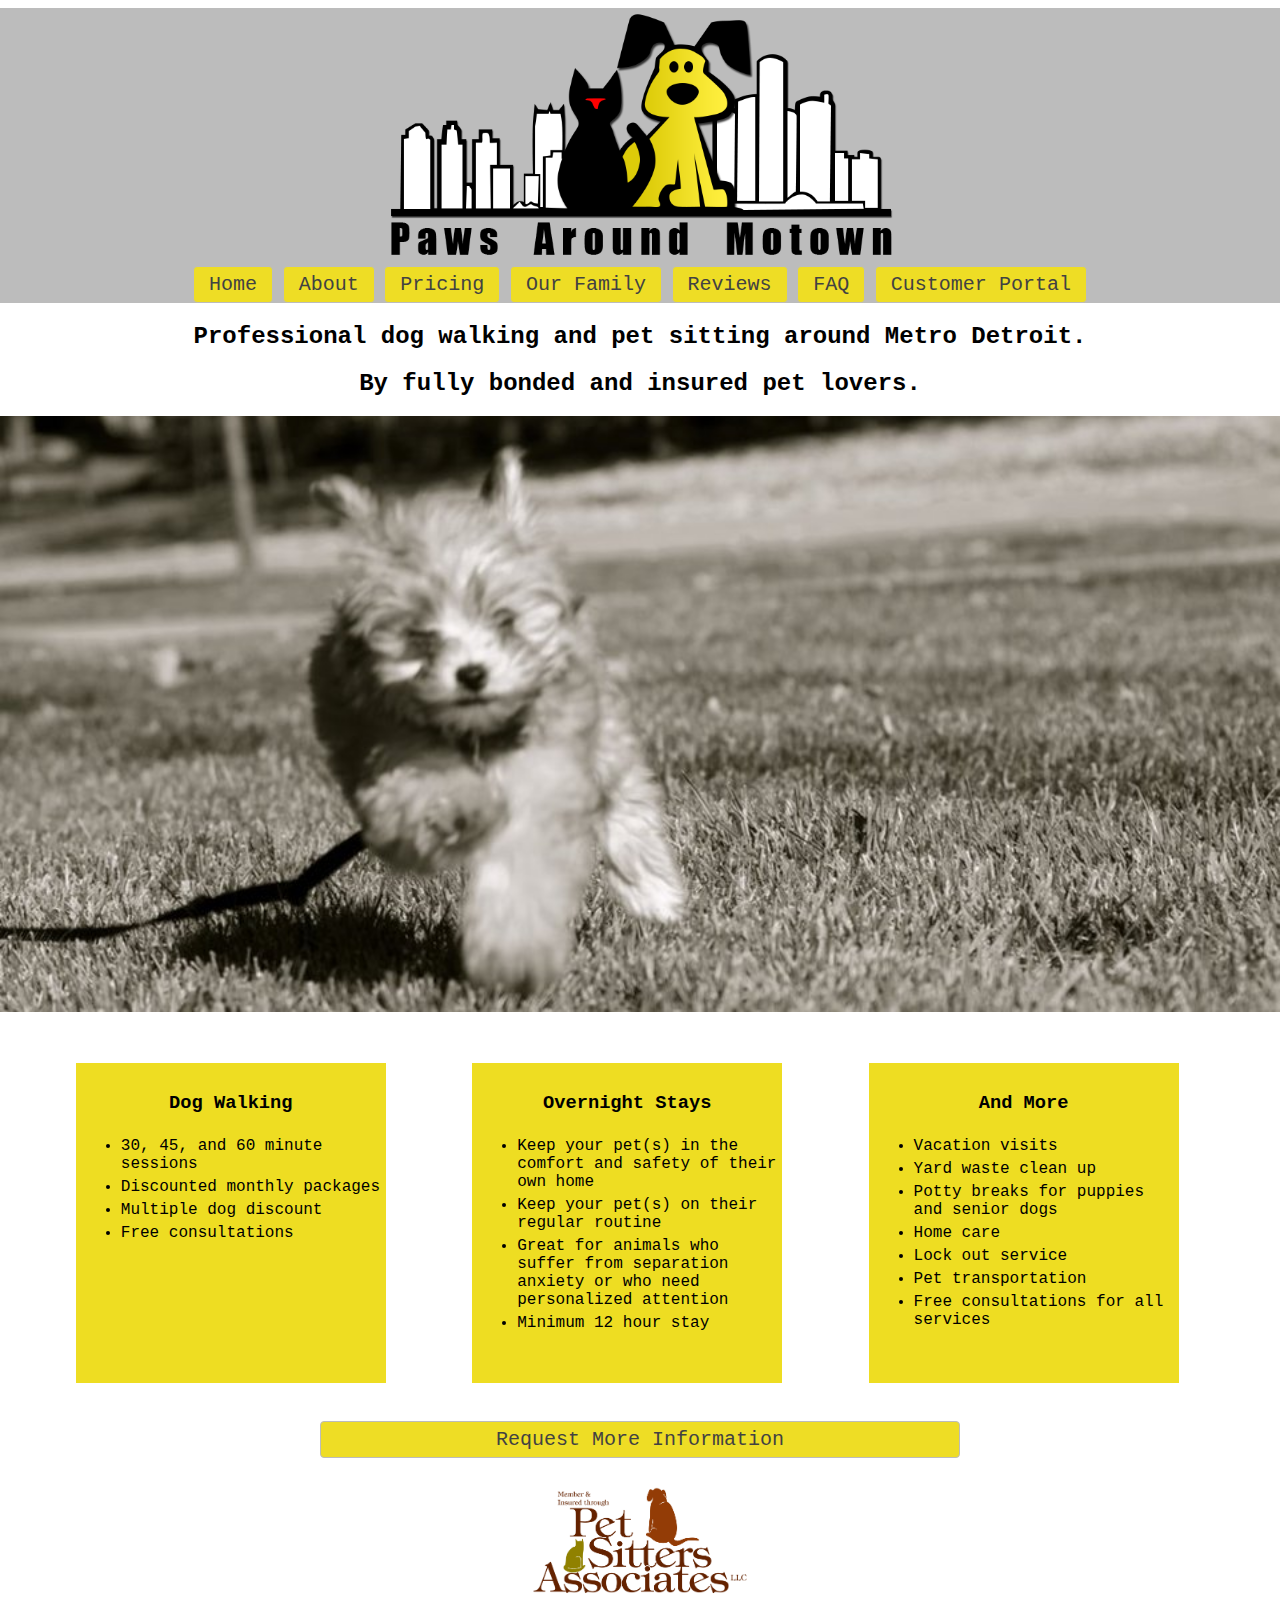
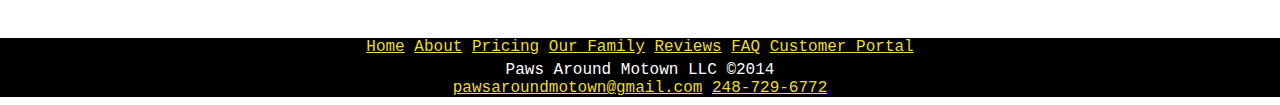
==== index.html @ 4a51e3c6 "Merge pull request #1 from davegt40/existingfeaturebranch" ====
<!DOCTYPE html>
<html lang="en">
	<head>
		<meta charset="utf-8">
		
		<title>Paws Around Motown</title>
		
		<meta name="description" content="Paws Around Motown - Professional Dog Walking Around Metro Detroit">
		<meta name="viewport" content="width=device-width; initial-scale=1.0">
		<meta name="keywords" content="Dogs,Walking,Metro Detroit,Puppies,Dog Walkers,Dog Walking,Berkley,Royal Oak,Ferndale,Huntington Woods,Pleasant Ridge,Oak Park">
		<meta name="author" content="David Lea">
		<meta name="google-site-verification" content="4MW2Yc1iry7pSGIfxv86ruYNMnBaBHNztJS2Q7Q7WDE"/>
		
		<link rel="stylesheet" type="text/css" href="styles/desktop.css">
		<link rel="stylesheet" href="styles/print.css" type="text/css" media="print">

		<!-- Favicon Section -->
		<link rel="apple-touch-icon" sizes="180x180" href="favicons/apple-touch-icon.png">
		<link rel="icon" type="image/png" href="favicons/favicon-32x32.png" sizes="32x32">
		<link rel="icon" type="image/png" href="favicons/favicon-16x16.png" sizes="16x16">
		<link rel="manifest" href="favicons/manifest.json">
		<link rel="mask-icon" href="favicons/safari-pinned-tab.svg" color="#3c4b4f">
		<meta name="apple-mobile-web-app-title" content="Paws Around Motown">
		<meta name="application-name" content="Paws Around Motown">
		<meta name="msapplication-TileColor" content="#00aba9">
		<meta name="msapplication-TileImage" content="favicons/mstile-144x144.png">
		<meta name="theme-color" content="#ffffff">
		<!-- End of Favicon Section -->

		<script>
  			(function(i,s,o,g,r,a,m){i['GoogleAnalyticsObject']=r;i[r]=i[r]||function(){
  			(i[r].q=i[r].q||[]).push(arguments)},i[r].l=1*new Date();a=s.createElement(o),
  			m=s.getElementsByTagName(o)[0];a.async=1;a.src=g;m.parentNode.insertBefore(a,m)
  			})(window,document,'script','https://www.google-analytics.com/analytics.js','ga');

  			ga('create', 'UA-90333058-1', 'auto');
  			ga('send', 'pageview');

		</script>

	</head>

	<body>
		<div>
			
			<div id="headerSection">
		
				<header>
					<div class="headerBlock">
						<img src="images/pawsaroundmotown-horizontal-crop.png" alt="Paws Around Motown">
					</div>
				</header>
			
				<nav>
					<a href="#" class="navButton">Home</a>
					<a href="about.html" class="navButton">About</a>
					<a href="pricing.html" class="navButton">Pricing</a>
					<a href="ourfamily.html" class="navButton">Our Family</a>
					<a href="reviews.html" class="navButton">Reviews</a>
					<a href="faq.html" class="navButton">FAQ</a>
					<a href="https://www.petsitclick.com/customer_portal.a5w?company=pawsaroundmotown" class="navButton">Customer Portal</a>
				</nav>
			
			</div>

			<div id="contentOne">
			
				<h2>Professional dog walking and pet sitting around Metro Detroit.</h2>
				<h2>By fully bonded and insured pet lovers.</h2>
				<img id="homePagePicture" class="mobileHide" src="images/homedog.jpg" alt="Walking Dog"/>
			
			</div>

			<div id="contentTwo">

				<div class="subContent">
					<h3>Dog Walking</h3>
					
					<ul>
						<li>30, 45, and 60 minute sessions</li>
						<li>Discounted monthly packages</li>
						<li>Multiple dog discount</li>
						<li>Free consultations</li>
					</ul>
				</div>
				
				<div class="subContent">
					<h3>Overnight Stays</h3>
					
					<ul>
						<li>Keep your pet(s) in the comfort and safety of their own home</li>
						<li>Keep your pet(s) on their regular routine</li>
						<li>Great for animals who suffer from separation anxiety or who need personalized attention</li>
						<li>Minimum 12 hour stay</li>
					</ul>
				</div>

				<div class="subContent">
					<h3>And More</h3>
					
					<ul>
						<li>Vacation visits</li>
						<li>Yard waste clean up</li>
						<li>Potty breaks for puppies and senior dogs</li>
						<li>Home care</li>
						<li>Lock out service</li>
						<li>Pet transportation</li>
						<li>Free consultations for all services</li>
					</ul>
					
				</div>
				
				<div class="rfi">
					<a href="rfi.html" class="rfiButton">Request More Information</a>
				</div>
				
				<div id="logos">
					
						<img src="images/psa_logo.jpg">
					
				</div>

			</div>

			<footer>
				<div id="footerLinks">
					<a href="#">Home</a>
					<a href="about.html">About</a>
					<a href="pricing.html">Pricing</a>
					<a href="ourfamily.html">Our Family</a>
					<a href="reviews.html">Reviews</a>
					<a href="faq.html">FAQ</a>
					<a href="https://www.petsitclick.com/customer_portal.a5w?company=pawsaroundmotown">Customer Portal</a>
				</div>
				
				<div id="footerInfo">
					Paws Around Motown LLC &copy;2014 <br>
					<a href="mailto:pawsaroundmotown@gmail.com?subject=Feedback">pawsaroundmotown@gmail.com</a>
					<a href="tel:248-729-6772">248-729-6772</a>
					
				</div>
			</footer>
		</div>
	</body>
</html>
---- styles/desktop.css ----
body {
	background-color: white;
	margin-left: auto;
	margin-right: auto;
	width: 100%;
	font-family: Courier;
}

#headerSection{
	background-color: #BCBCBC;
	margin-top: 1px;
	vertical-align: top;
}

.headerBlock{
	display: inline-block;
}

header {
	text-align: center;
	color: #424242;
}

header img {
	width: 70%;
	height: auto;
}

nav {
	text-align: center;
	margin-left: auto;
	margin-right: auto;
}

.navButton {
	background-color: #EEDD25;
	-moz-border-radius:4px;
	-webkit-border-radius:4px;
	border-radius:4px;
	border:1px solid #BCBCBC;
	display:inline-block;
	cursor:pointer;
	color:#424242;
	font-family: Courier;
	font-size:20px;
	padding:6px 15px;
	text-decoration:none;

}
.navButton:hover {
	background-color: #EE7621;
}
.navButton:active {
	position:relative;
	top:10px;
}

.pageTitle {
	margin-left:auto;
	margin-right: auto;
	margin-top: 2%;
	text-align: center;
	color: black;
	background-color: #EEDD25;
	max-width: 30%;
	border-radius: 15px;
    border: 2px solid black;
}

#contentOne {
	text-align: center;
	color: black;
	margin-bottom: 0px;
	padding-bottom: 0px;
}

.aboutContent {
	display: inline-block;
	text-align: center;
	margin-left: auto;
	margin-right: auto;
}

.aboutContent h1 {
	color: black;
	text-align: center;
}

.centerDiv {
	margin-left: auto;
	margin-right: auto;
	width: 65%;
}


#contentOne img {
	margin-left: auto;
	margin-right: auto;
	margin-bottom: 0px;
}

#homePagePicture {
	width: 100%;
}

#logos img {
	width: 250px;
	height: auto;
}

#contentTwo {
	background-color: white;
	margin-left: auto;
	margin-right: auto;
	text-align: center;
	padding: 20px 0px 20px 0px;
}

.subContent {
	height: 300px;
	width: 300px;
	margin-top: 2%;
	margin-bottom: 2%;
	margin-left: 2%;
	margin-right: 4%;
	padding: 10px 5px 10px 5px;
	background-color: #EEDD22;
	font-family: Courier;
	display: inline-block;
	vertical-align: text-top;
}

.subContent ul li {
	text-align: left;
	padding-top: 5px;
	
}

.subContentWide {
	width: 60%;
	margin-top: 2%;
	margin-bottom: 2%;
	margin-left: auto;
	margin-right: auto;
	padding: 15px 10px 15px 10px;
	background-color: #BCBCBC;
	font-family: Courier;
	text-align: left;
	color: black;
}

.pricingCard {
	background-color: white;
	margin-left: auto;
	margin-right: auto;
	margin-top: 2%;
	margin-bottom: 0px;
	width: 40%;
	color: black;
	text-align: left;
	padding: 5px 5px 5px 5px;
	display: inline-block;
	height: 360px;
	vertical-align: top;
	border-radius: 25px;
    border: 2px solid black;
}

.pricingCard h2 {
	color: black;
	text-align: center;
}

.pricingCard-xl {
	background-color: white;
	margin-left: auto;
	margin-right: auto;
	margin-top: 2%;
	margin-bottom: 0px;
	width: 82%;
	color: black;
	text-align: left;
	padding: 5px 5px 5px 5px;
	height: auto;
	vertical-align: top;
	border-radius: 25px;
    border: 2px solid black;
}

.pricingContent {
	margin-left: auto;
	margin-right:auto;
}

table {
	border-collapse: collapse;
}

table, th, td {
	border: 1px solid black;
}

caption {
	color: white; 
	text-align: center;
	
}

.svg {
	width: 340px;
	display: inline-block;
	margin-left: auto;
	margin-right: auto;
	margin-top: 2%;
	margin-bottom: 2%;
	background-color: #3299BB;
}

.svg img {
	height: 200px;
	width: 300px;
}

.rfi {
	margin-left: auto;
	margin-right: auto;
	width: 50%;
}

.rfiButton {
	background-color: #EEDD25;
	-moz-border-radius:4px;
	-webkit-border-radius:4px;
	border-radius:4px;
	border:1px solid #BCBCBC;
	cursor:pointer;
	color:#424242;
	font-family: Courier;
	font-size: 20px;
	padding:6px 15px;
	text-decoration:none;
	margin-bottom: 2%;
	margin-top: 2%;
	text-align: center;
	display: block;

}
.rfiButton:hover {
	background-color: #EE7621;
}

#rfitable {
	width: 80%;
	margin-left: auto;
	margin-right: auto;
}

#rfitable table {
	margin-left: auto;
	margin-right: auto;
	width: 50%;
	border: none;
}

#rfitable tr td {
	width: 100%;
	border: none;
}

#rfitable input {
	width: 100%;
	height: 25px;
	margin-bottom: 5px;
}

.emailLink {
	color: #EEDD25;
}


form {
	width: 60%;
	margin-top: 2%;
	margin-bottom: 2%;
	margin-left: auto;
	margin-right: auto;
	padding: 15px 10px 15px 10px;
	background-color: #BCBCBC;
	font-family: Courier;
	text-align: left;
	color: black;
}

#formSection {
	margin-left: auto;
	margin-right: auto;
	width: 100%;
}

#formSection p {
	text-align: left;
}

#formSection input, textarea, abbr {
	float: right;
}

.jpgPictures {
	display: inline-block;
	width: 500px;
	height: auto;
	border: 2px solid #BCBCBC;
}

footer {
	background-color: black;
}

#footerLinks {
	margin-left: auto;
	margin-right: auto;
	text-align: center;
	color: #EEDD25;
}

#footerLinks a {
	color: #EEDD25;
}

#footerInfo {
	margin-top: 5px;
	color: white;
	text-align: center;
}

#footerInfo a {
	color: #EEDD25;
}

.socialMedia {
	margin-left: auto;
	margin-right: auto;
	text-align: center;
}

#socialMediaIcon {
	width: 60px;
	height: auto;
	margin-left: auto;
	margin-right: auto;
}

@media screen and (max-width:700px) {
	.mobileHide {
		display: none;
	}
	
	.headerBlock h1 {
		clear: both;
	}
	
	.svg {
		max-width: 90%;
	}
	
	#mainVideo {
		height: auto;
		width: 400px;
	}
}

@media screen and (max-width:500px) {
	.mobileHide {
		display: none;
	}
	
	.headerBlock h1 {
		clear: both;
	}
	
	.mobileHeaderHide {
		display: none;
	}
	
	.mobileColumnHide {
		display: none;
	}
	
	body {
		max-width: 95%;
	}
	
	.rfi {
		font-size: 8px;
		max-width: 350px;
	}
	
	.rfiButton a {
		font-size: 8px;
		max-width: 350px;
	}
	
	.jpgPictures {
		max-width: 300px;
		height: auto;
		border: 2px solid #BCBCBC;
	}
	
	.subContentWide {
		width: 90%;
	}
	
	#mainVideo {
		height: auto;
		width: 300px;
	}
	
	form {
		max-width: 90%;
	}
	
	#formSection {
		max-width: 90%;
	}

	.pricingCard {
		width: 90%;
		height: auto;
		display: block;
	}

	.pricingCard-xl {
		width: 90%;
		height: auto;
		display: block;
	}

	.pricingCard-xl h2 {
		text-align: center;
	}

	.pageTitle {
		width: 70%;
		max-width: 70%;
	}
}
---- styles/print.css ----
body {
	background-color: white;
	margin-left: auto;
	margin-right: auto;
	width: 100%;
	font-family: Courier;
}

#headerSection{
	background-color: white;
	margin-top: 1px;
}

.headerBlock{
	display: inline-block;
}

header {
	text-align: center;
	color: #424242;
}

header img {
	width: 150px;
	height: 150px;
}

nav {
	display: none;
}

.navButton {
	display: none;
}
.navButton:hover {
	background-color: #3299BB;
}
.navButton:active {
	position:relative;
	top:10px;
}

.pageTitle {
	margin-left:auto;
	margin-right: auto;
	text-align: center;
	color: white;
}

#contentOne {
	text-align: center;
	color: white;
	margin-bottom: 0px;
	padding-bottom: 0px;
}

#contentOne h1 {
	
}

.aboutContent {
	display: inline-block;
	text-align: left;
	margin-left: auto;
	margin-right: auto;
}

.aboutContent h1 {
	color: #3299BB;
	text-align: center;
}

.centerDiv {
	margin-left: auto;
	margin-right: auto;
	width: 65%;
}


#contentOne img {
	margin-left: auto;
	margin-right: auto;
	margin-bottom: 0px;
}

#contentTwo {
	background-color: #BCBCBC;
	margin-left: auto;
	margin-right: auto;
	text-align: center;
	padding: 20px 0px 20px 0px;
}

.subContent {
	height: 220px;
	width: 240px;
	margin-top: 2%;
	margin-bottom: 2%;
	margin-left: 4%;
	margin-right: 4%;
	padding: 10px 5px 10px 5px;
	background-color: #3299BB;
	font-family: Courier;
	display: inline-block;
}

.subContent ul li {
	text-align: left;
	padding-top: 5px;
	
}

.subContentWide {
	width: 60%;
	margin-top: 2%;
	margin-bottom: 2%;
	margin-left: auto;
	margin-right: auto;
	padding: 15px 10px 15px 10px;
	background-color: #3299BB;
	font-family: Courier;
	text-align: left;
	color: black;
}

.pricingContent {
	background-color: white;
	margin-left: auto;
	margin-right: auto;
	margin-top: 2%;
	margin-bottom: 2%;
	width: 100%;
	color: black;
	text-align: left;
	padding: 5px 5px 5px 5px;
}

.pricingContent h2 {
	color: black;
	padding-top: 5px;
	text-align: center;
}

table {
	border-collapse: collapse;
}

table, th, td {
	border: 1px solid black;
}

caption {
	color: black; 
	text-align: center;
	
}

.svg {
	width: 340px;
	display: inline-block;
	margin-left: auto;
	margin-right: auto;
	margin-top: 2%;
	margin-bottom: 2%;
	background-color: #3299BB;
}

.svg img {
	height: 200px;
	width: 300px;
}

.rfi {
	display: none;
}

.rfiButton {
	display: none;
}
.rfiButton:hover {
	background-color: #3299BB;
}


form {
	width: 60%;
	margin-top: 2%;
	margin-bottom: 2%;
	margin-left: auto;
	margin-right: auto;
	padding: 15px 10px 15px 10px;
	background-color: white;
	font-family: Courier;
	text-align: left;
	color: black;
}

#formSection {
	margin-left: auto;
	margin-right: auto;
	width: 40%;
}

#formSection p {
	text-align: left;
}

#formSection input, textarea, abbr {
	float: right;
}

.jpgPictures {
	width: 400px;
	height: auto;
	border: 2px solid #BCBCBC;
}

footer {
	background-color: black;
}

#footerLinks {
	display: none;
}

#footerLinks a {
	color: black;
}

#footerInfo {
	margin-top: 5px;
	color: white;
	text-align: center;
}

#footerInfo a {
	color: black;
}

.socialMedia {
	margin-left: auto;
	margin-right: auto;
	text-align: center;
}

#socialMediaIcon {
	width: 100px;
	height: auto;
	margin-left: auto;
	margin-right: auto;
}
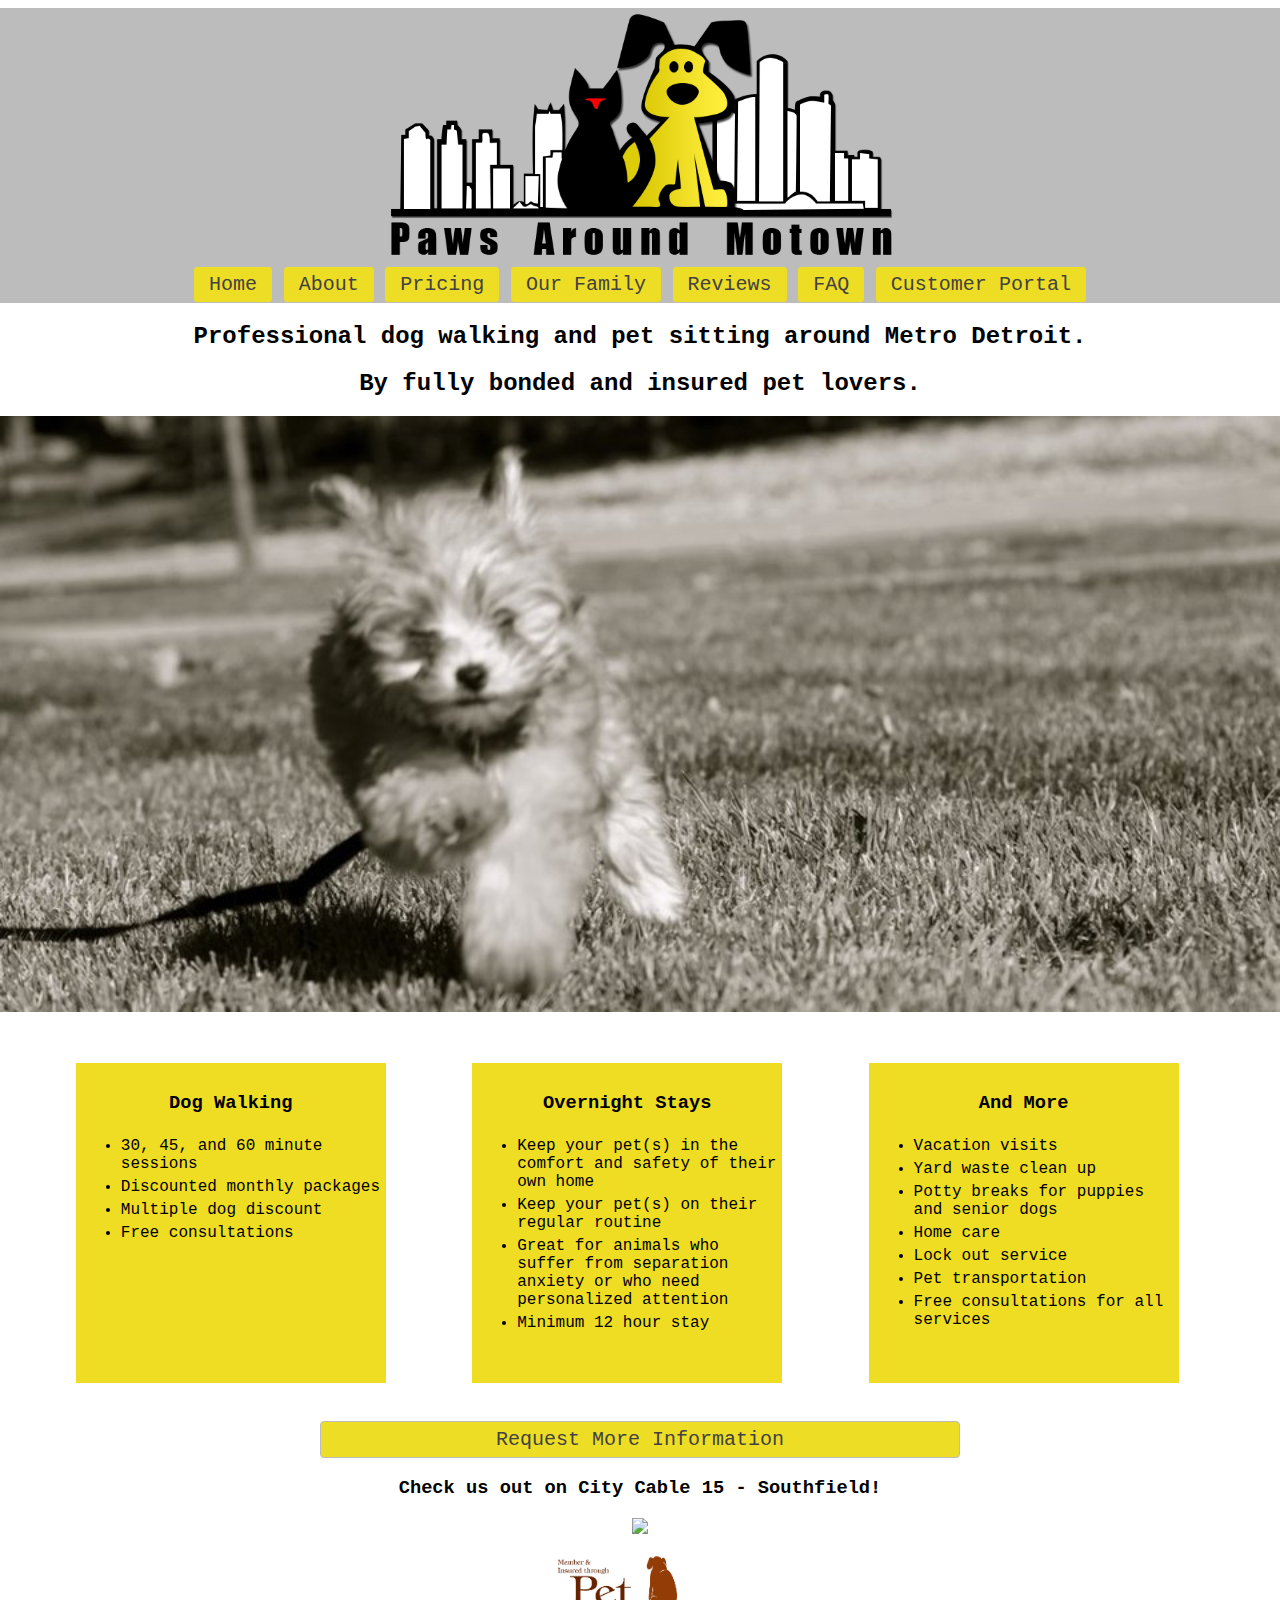
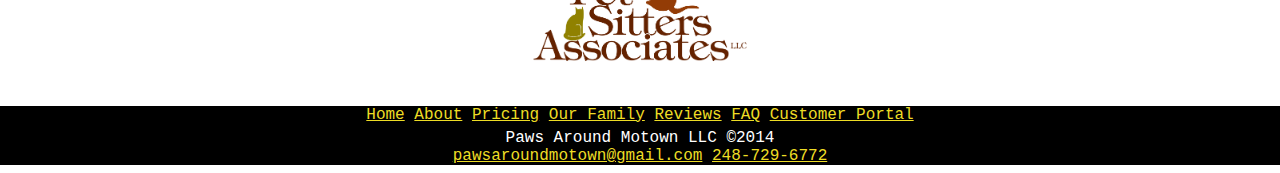
==== commit 67349c91: "added animalz video" ====
--- a/index.html
+++ b/index.html
@@ -2,16 +2,17 @@
 <html lang="en">
 	<head>
 		<meta charset="utf-8">
-		
+
 		<title>Paws Around Motown</title>
-		
+
 		<meta name="description" content="Paws Around Motown - Professional Dog Walking Around Metro Detroit">
 		<meta name="viewport" content="width=device-width; initial-scale=1.0">
-		<meta name="keywords" content="Dogs,Walking,Metro Detroit,Puppies,Dog Walkers,Dog Walking,Berkley,Royal Oak,Ferndale,Huntington Woods,Pleasant Ridge,Oak Park">
+		<meta name="keywords" content="Dogs,Walking,Metro Detroit,Puppies,Dog Walkers,Dog Walking,Berkley,Royal Oak,Ferndale,Huntington Woods,Pleasant Ridge,Oak Park, West Bloomfield,Waterford,Lathrup Village,Franklin,Beverly Hills,Detroit">
 		<meta name="author" content="David Lea">
 		<meta name="google-site-verification" content="4MW2Yc1iry7pSGIfxv86ruYNMnBaBHNztJS2Q7Q7WDE"/>
-		
+
 		<link rel="stylesheet" type="text/css" href="styles/desktop.css">
+		<link rel="stylesheet" type="text/css" href="styles/youtube-style.css">
 		<link rel="stylesheet" href="styles/print.css" type="text/css" media="print">
 
 		<!-- Favicon Section -->
@@ -35,22 +36,20 @@
 
   			ga('create', 'UA-90333058-1', 'auto');
   			ga('send', 'pageview');
-
 		</script>
 
 	</head>
 
 	<body>
 		<div>
-			
 			<div id="headerSection">
-		
+
 				<header>
 					<div class="headerBlock">
 						<img src="images/pawsaroundmotown-horizontal-crop.png" alt="Paws Around Motown">
 					</div>
 				</header>
-			
+
 				<nav>
 					<a href="#" class="navButton">Home</a>
 					<a href="about.html" class="navButton">About</a>
@@ -60,22 +59,19 @@
 					<a href="faq.html" class="navButton">FAQ</a>
 					<a href="https://www.petsitclick.com/customer_portal.a5w?company=pawsaroundmotown" class="navButton">Customer Portal</a>
 				</nav>
-			
+
 			</div>
 
 			<div id="contentOne">
-			
 				<h2>Professional dog walking and pet sitting around Metro Detroit.</h2>
 				<h2>By fully bonded and insured pet lovers.</h2>
 				<img id="homePagePicture" class="mobileHide" src="images/homedog.jpg" alt="Walking Dog"/>
-			
 			</div>
 
 			<div id="contentTwo">
-
 				<div class="subContent">
 					<h3>Dog Walking</h3>
-					
+
 					<ul>
 						<li>30, 45, and 60 minute sessions</li>
 						<li>Discounted monthly packages</li>
@@ -83,10 +79,10 @@
 						<li>Free consultations</li>
 					</ul>
 				</div>
-				
+
 				<div class="subContent">
 					<h3>Overnight Stays</h3>
-					
+
 					<ul>
 						<li>Keep your pet(s) in the comfort and safety of their own home</li>
 						<li>Keep your pet(s) on their regular routine</li>
@@ -97,7 +93,7 @@
 
 				<div class="subContent">
 					<h3>And More</h3>
-					
+
 					<ul>
 						<li>Vacation visits</li>
 						<li>Yard waste clean up</li>
@@ -107,20 +103,50 @@
 						<li>Pet transportation</li>
 						<li>Free consultations for all services</li>
 					</ul>
-					
+
 				</div>
-				
+
 				<div class="rfi">
 					<a href="rfi.html" class="rfiButton">Request More Information</a>
 				</div>
-				
+
+				<!-- video wrapper -->
+				<h3>Check us out on City Cable 15 - Southfield!</h3>
+				<div class="youtube" data-embed="7FhwCYasLX8">
+    			<div class="play-button"></div>
+				</div>
+
 				<div id="logos">
-					
 						<img src="images/psa_logo.jpg">
-					
 				</div>
 
 			</div>
+
+			<script>
+			( function() {
+
+				var youtube = document.querySelectorAll( ".youtube" );
+
+				for (var i = 0; i < youtube.length; i++) {
+					var source = "https://img.youtube.com/vi/"+ youtube[i].dataset.embed +"/sddefault.jpg";
+					var image = new Image();
+					image.src = source;
+					image.addEventListener( "load", function() {
+						youtube[ i ].appendChild( image );
+					}( i ) );
+
+					youtube[i].addEventListener( "click", function() {
+						var iframe = document.createElement( "iframe" );
+								iframe.setAttribute( "frameborder", "0" );
+								iframe.setAttribute( "allowfullscreen", "" );
+								iframe.setAttribute( "src", "https://www.youtube.com/embed/"+ this.dataset.embed +"?rel=0&showinfo=0&autoplay=1" );
+
+								this.innerHTML = "";
+								this.appendChild( iframe );
+							} );
+						};
+		} )();
+		</script>
 
 			<footer>
 				<div id="footerLinks">
@@ -132,12 +158,12 @@
 					<a href="faq.html">FAQ</a>
 					<a href="https://www.petsitclick.com/customer_portal.a5w?company=pawsaroundmotown">Customer Portal</a>
 				</div>
-				
+
 				<div id="footerInfo">
-					Paws Around Motown LLC &copy;2014 <br>
+					Paws Around Motown LLC &copy;2014<br>
 					<a href="mailto:pawsaroundmotown@gmail.com?subject=Feedback">pawsaroundmotown@gmail.com</a>
 					<a href="tel:248-729-6772">248-729-6772</a>
-					
+
 				</div>
 			</footer>
 		</div>
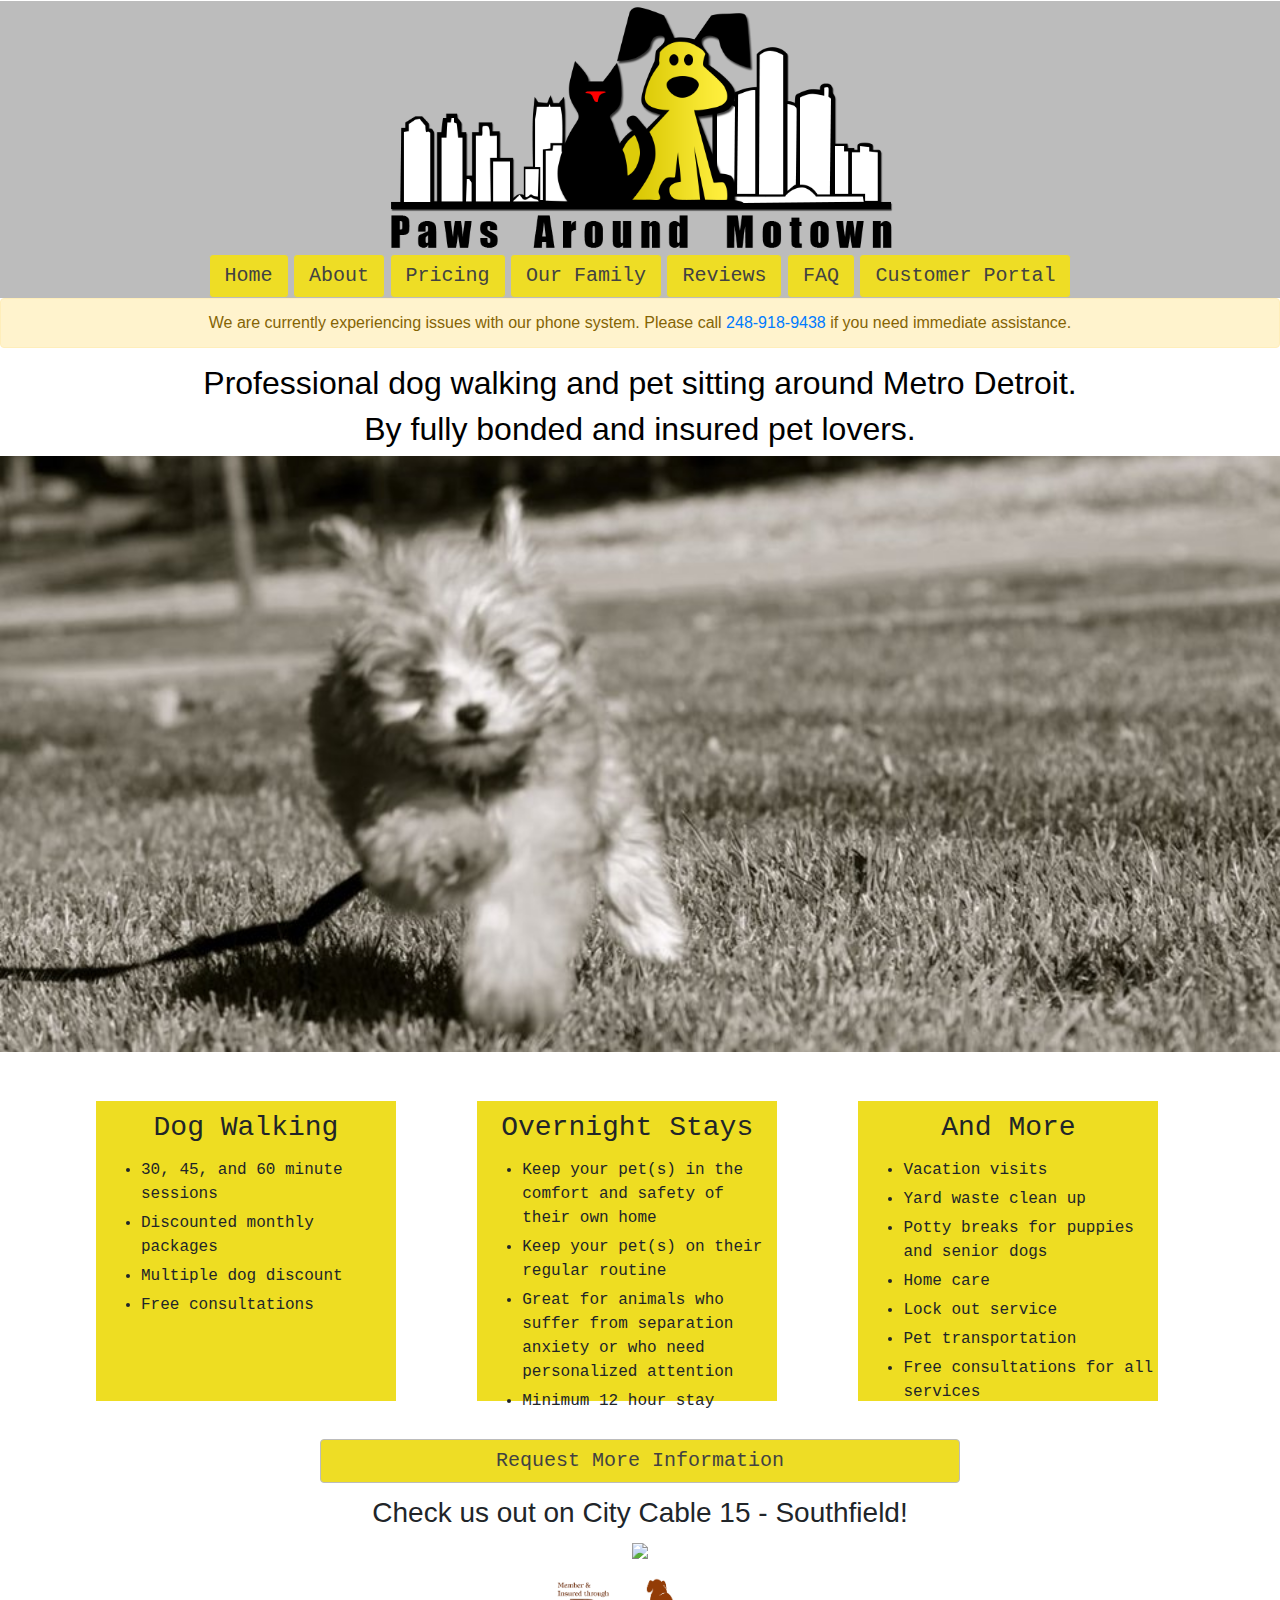
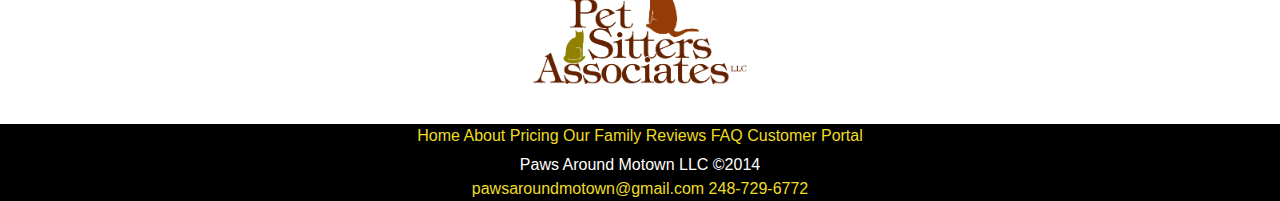
==== commit 2540032b: "Add alerts to homepage" ====
--- a/index.html
+++ b/index.html
@@ -13,6 +13,7 @@
 
 		<link rel="stylesheet" type="text/css" href="styles/desktop.css">
 		<link rel="stylesheet" type="text/css" href="styles/youtube-style.css">
+		<link rel="stylesheet" href="https://maxcdn.bootstrapcdn.com/bootstrap/4.0.0/css/bootstrap.min.css" integrity="sha384-Gn5384xqQ1aoWXA+058RXPxPg6fy4IWvTNh0E263XmFcJlSAwiGgFAW/dAiS6JXm" crossorigin="anonymous">
 		<link rel="stylesheet" href="styles/print.css" type="text/css" media="print">
 
 		<!-- Favicon Section -->
@@ -60,6 +61,12 @@
 					<a href="https://www.petsitclick.com/customer_portal.a5w?company=pawsaroundmotown" class="navButton">Customer Portal</a>
 				</nav>
 
+			</div>
+
+			<div id="contentOne">
+				<div class="alert alert-warning" role="alert">
+  				We are currently experiencing issues with our phone system. Please call <a href="tel:248-918-9438">248-918-9438</a> if you need immediate assistance.
+				</div>
 			</div>
 
 			<div id="contentOne">
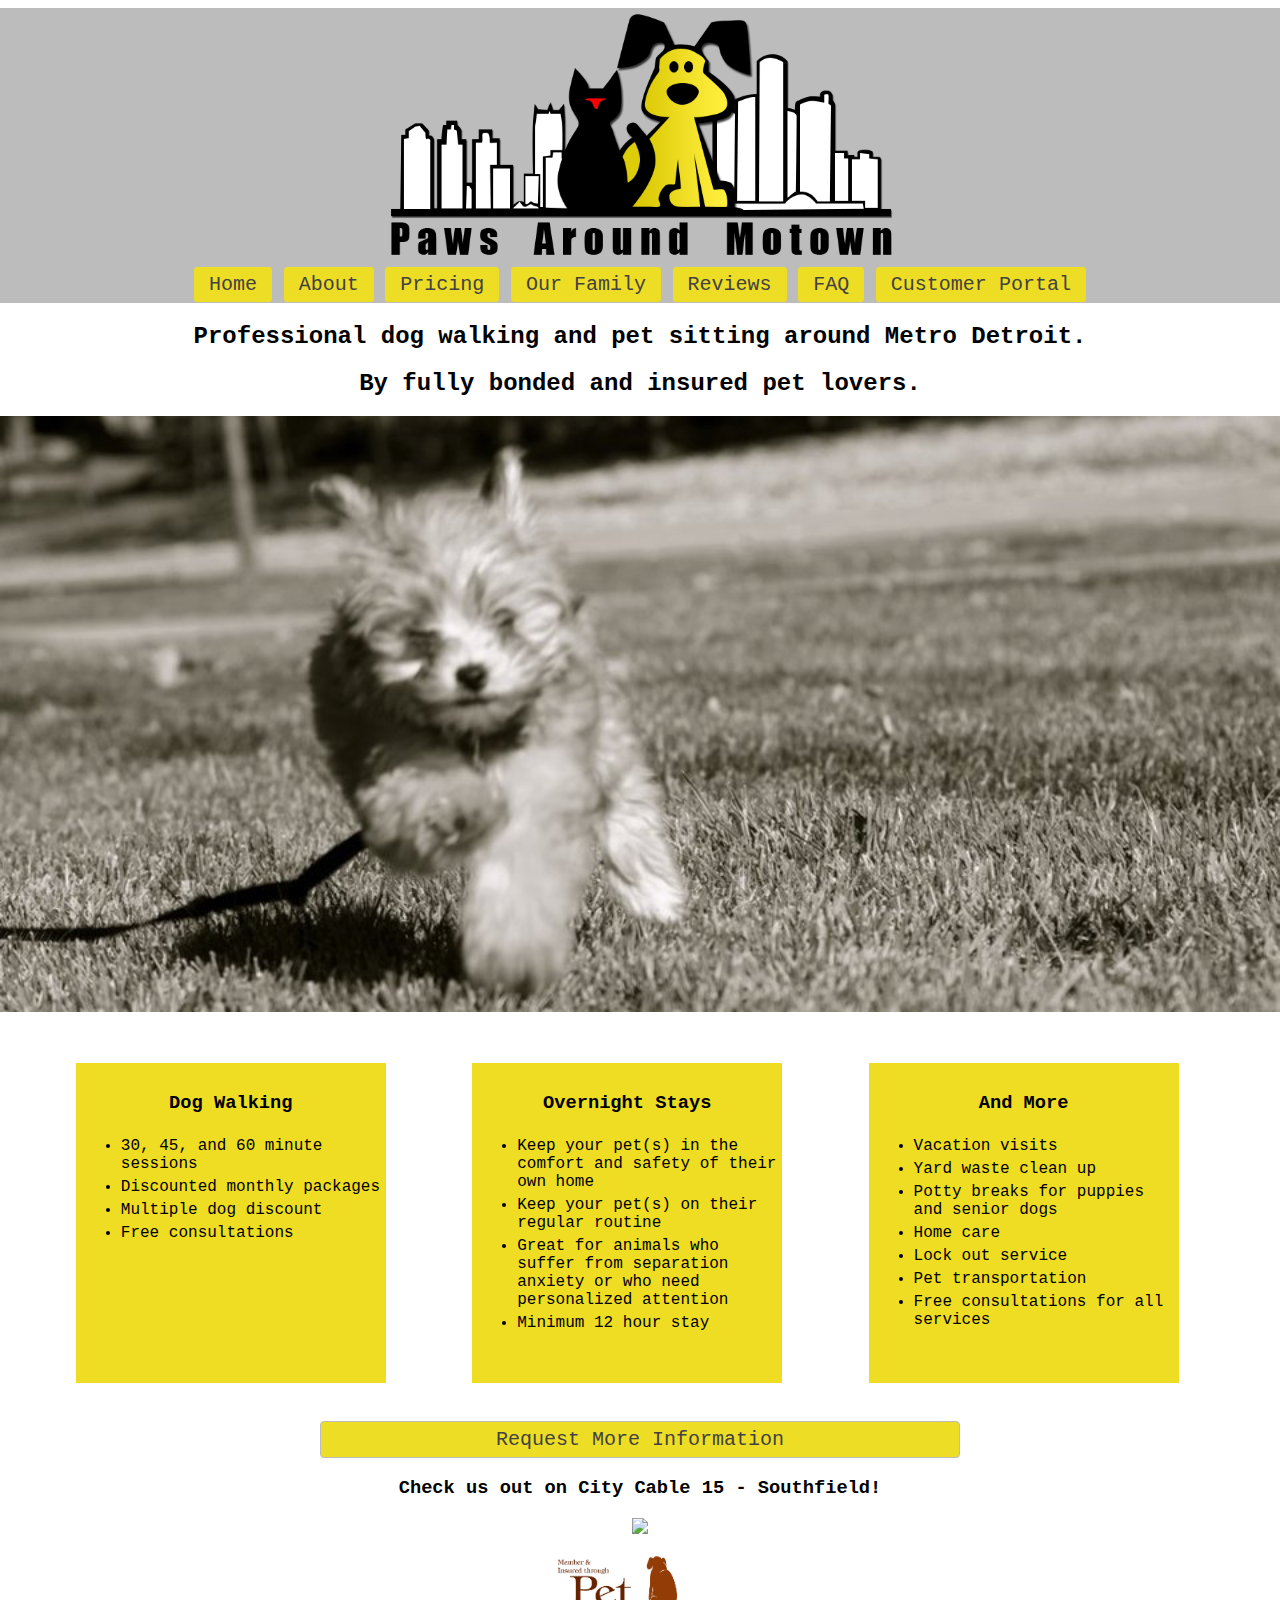
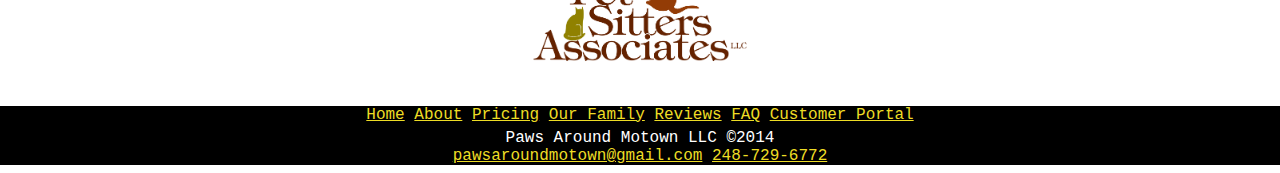
==== commit c1fa1c61: "Merge pull request #3 from davegt40/feature/remove-alert-v2" ====
--- a/index.html
+++ b/index.html
@@ -13,7 +13,6 @@
 
 		<link rel="stylesheet" type="text/css" href="styles/desktop.css">
 		<link rel="stylesheet" type="text/css" href="styles/youtube-style.css">
-		<link rel="stylesheet" href="https://maxcdn.bootstrapcdn.com/bootstrap/4.0.0/css/bootstrap.min.css" integrity="sha384-Gn5384xqQ1aoWXA+058RXPxPg6fy4IWvTNh0E263XmFcJlSAwiGgFAW/dAiS6JXm" crossorigin="anonymous">
 		<link rel="stylesheet" href="styles/print.css" type="text/css" media="print">
 
 		<!-- Favicon Section -->
@@ -61,12 +60,6 @@
 					<a href="https://www.petsitclick.com/customer_portal.a5w?company=pawsaroundmotown" class="navButton">Customer Portal</a>
 				</nav>
 
-			</div>
-
-			<div id="contentOne">
-				<div class="alert alert-warning" role="alert">
-  				We are currently experiencing issues with our phone system. Please call <a href="tel:248-918-9438">248-918-9438</a> if you need immediate assistance.
-				</div>
 			</div>
 
 			<div id="contentOne">
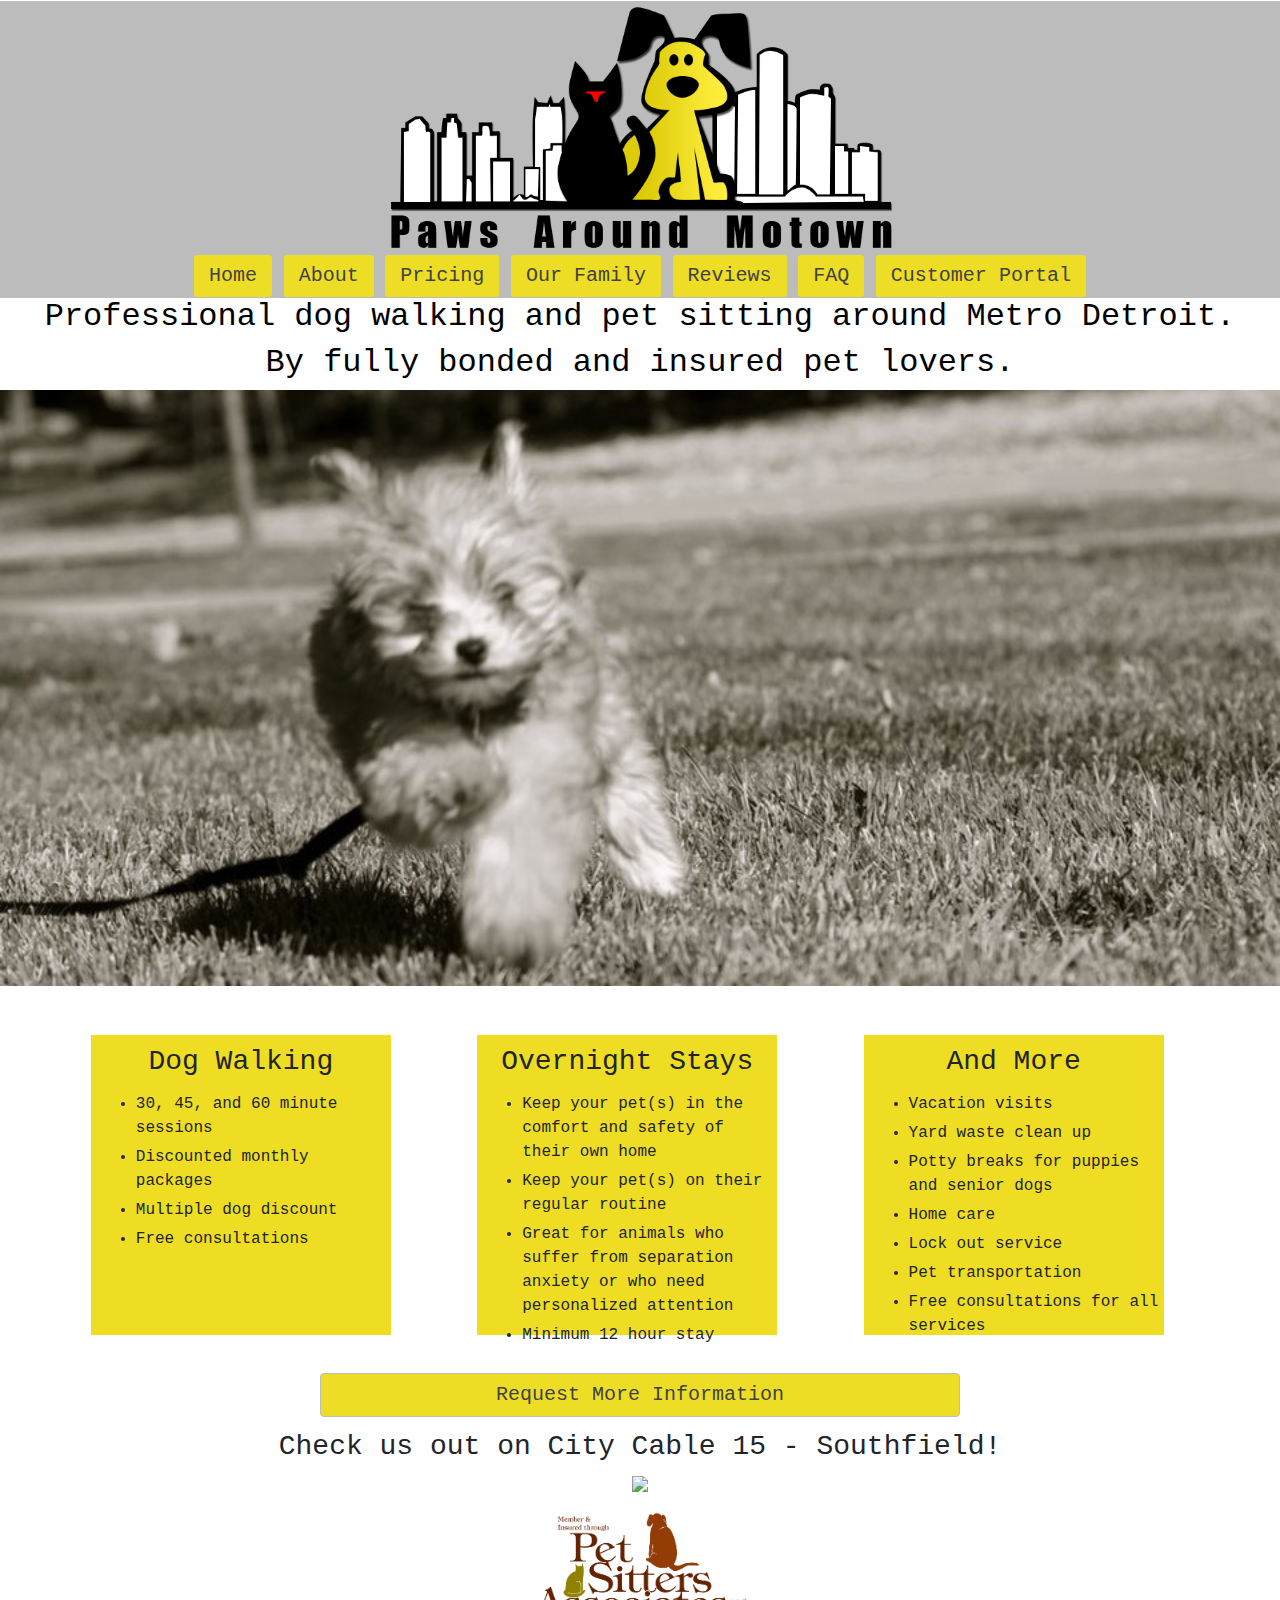
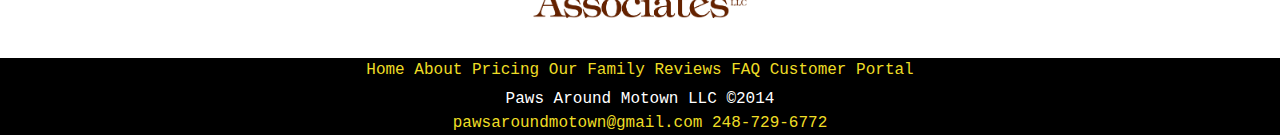
==== commit 386a9049: "Update header" ====
--- a/index.html
+++ b/index.html
@@ -1,21 +1,21 @@
 <!DOCTYPE html>
 <html lang="en">
 	<head>
+		<title>Paws Around Motown</title>
 		<meta charset="utf-8">
-
-		<title>Paws Around Motown</title>
-
 		<meta name="description" content="Paws Around Motown - Professional Dog Walking Around Metro Detroit">
 		<meta name="viewport" content="width=device-width; initial-scale=1.0">
 		<meta name="keywords" content="Dogs,Walking,Metro Detroit,Puppies,Dog Walkers,Dog Walking,Berkley,Royal Oak,Ferndale,Huntington Woods,Pleasant Ridge,Oak Park, West Bloomfield,Waterford,Lathrup Village,Franklin,Beverly Hills,Detroit">
 		<meta name="author" content="David Lea">
 		<meta name="google-site-verification" content="4MW2Yc1iry7pSGIfxv86ruYNMnBaBHNztJS2Q7Q7WDE"/>
 
+		<!-- Stylesheets -->
+		<link rel="stylesheet" href="https://maxcdn.bootstrapcdn.com/bootstrap/4.0.0/css/bootstrap.min.css" integrity="sha384-Gn5384xqQ1aoWXA+058RXPxPg6fy4IWvTNh0E263XmFcJlSAwiGgFAW/dAiS6JXm" crossorigin="anonymous">
 		<link rel="stylesheet" type="text/css" href="styles/desktop.css">
 		<link rel="stylesheet" type="text/css" href="styles/youtube-style.css">
 		<link rel="stylesheet" href="styles/print.css" type="text/css" media="print">
 
-		<!-- Favicon Section -->
+		<!-- Favicons -->
 		<link rel="apple-touch-icon" sizes="180x180" href="favicons/apple-touch-icon.png">
 		<link rel="icon" type="image/png" href="favicons/favicon-32x32.png" sizes="32x32">
 		<link rel="icon" type="image/png" href="favicons/favicon-16x16.png" sizes="16x16">
@@ -26,8 +26,8 @@
 		<meta name="msapplication-TileColor" content="#00aba9">
 		<meta name="msapplication-TileImage" content="favicons/mstile-144x144.png">
 		<meta name="theme-color" content="#ffffff">
-		<!-- End of Favicon Section -->
 
+		<!-- Google Analytics  -->
 		<script>
   			(function(i,s,o,g,r,a,m){i['GoogleAnalyticsObject']=r;i[r]=i[r]||function(){
   			(i[r].q=i[r].q||[]).push(arguments)},i[r].l=1*new Date();a=s.createElement(o),
@@ -37,7 +37,6 @@
   			ga('create', 'UA-90333058-1', 'auto');
   			ga('send', 'pageview');
 		</script>
-
 	</head>
 
 	<body>
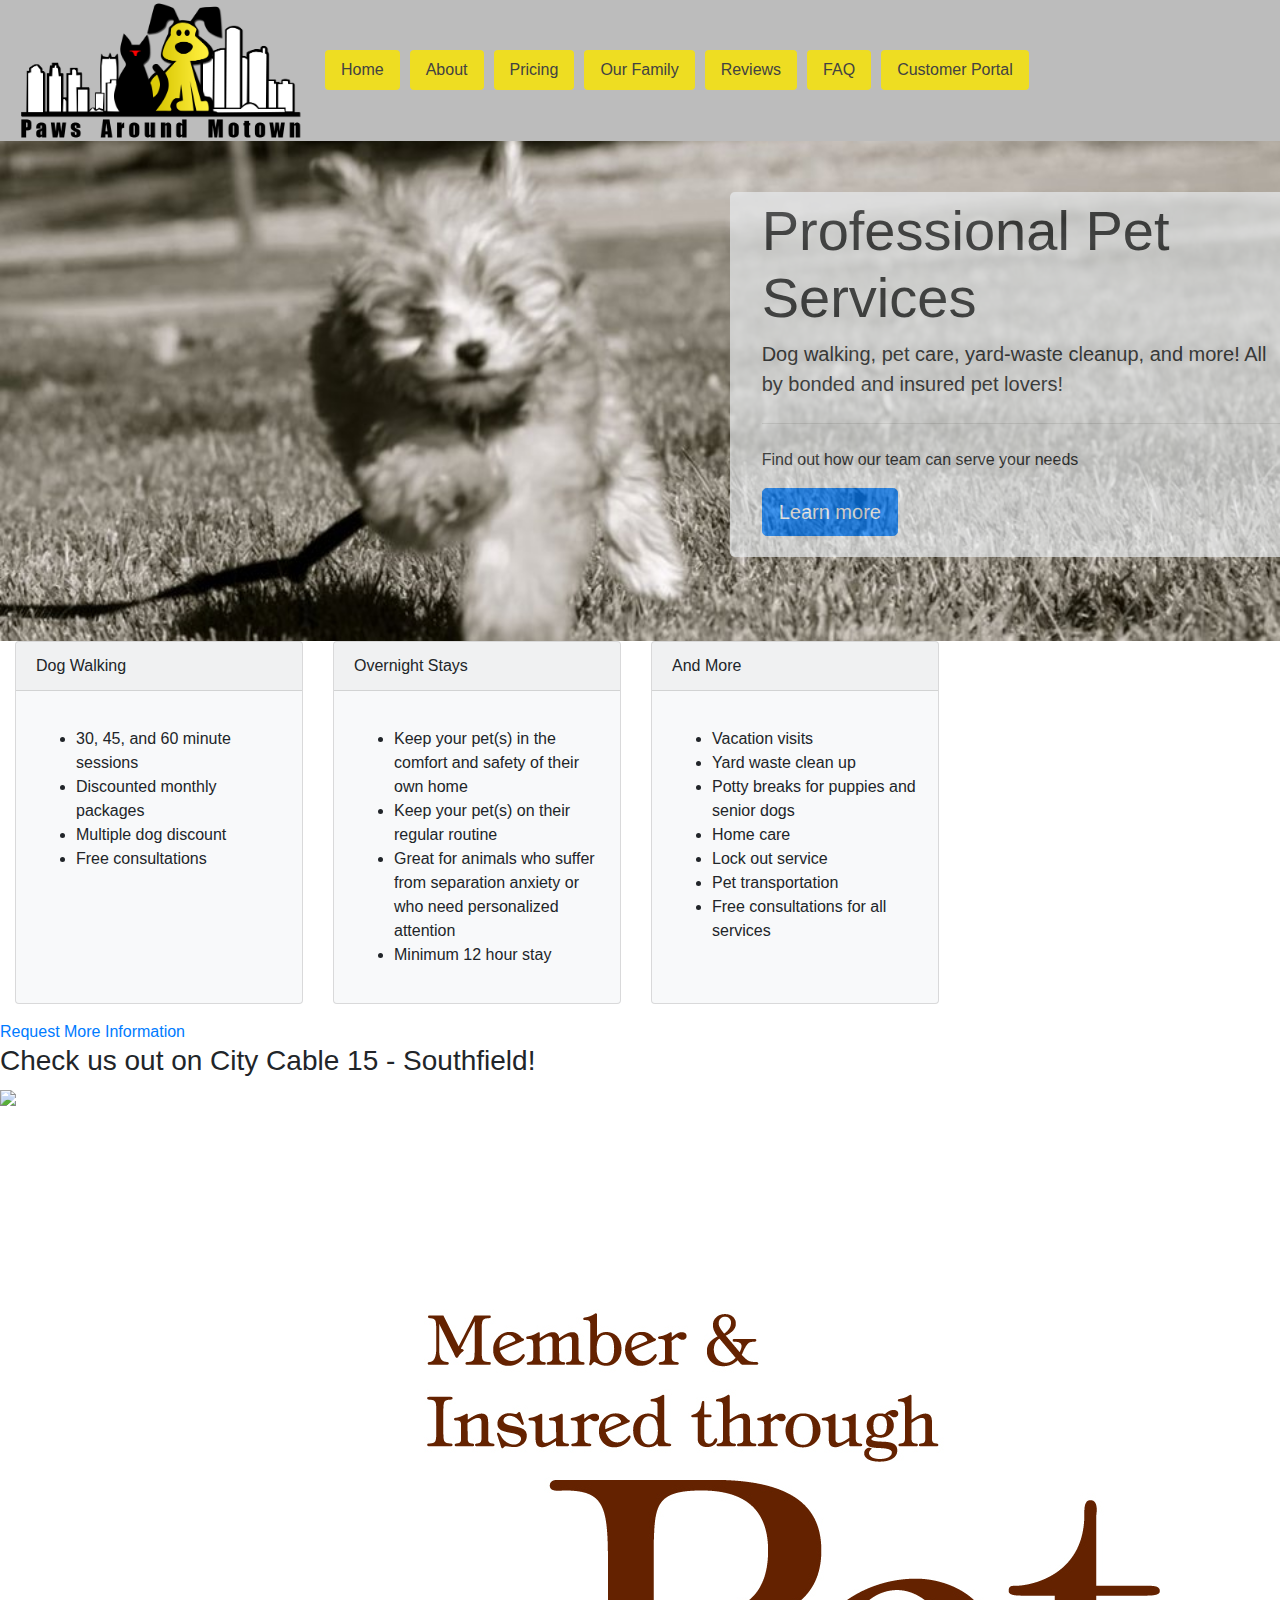
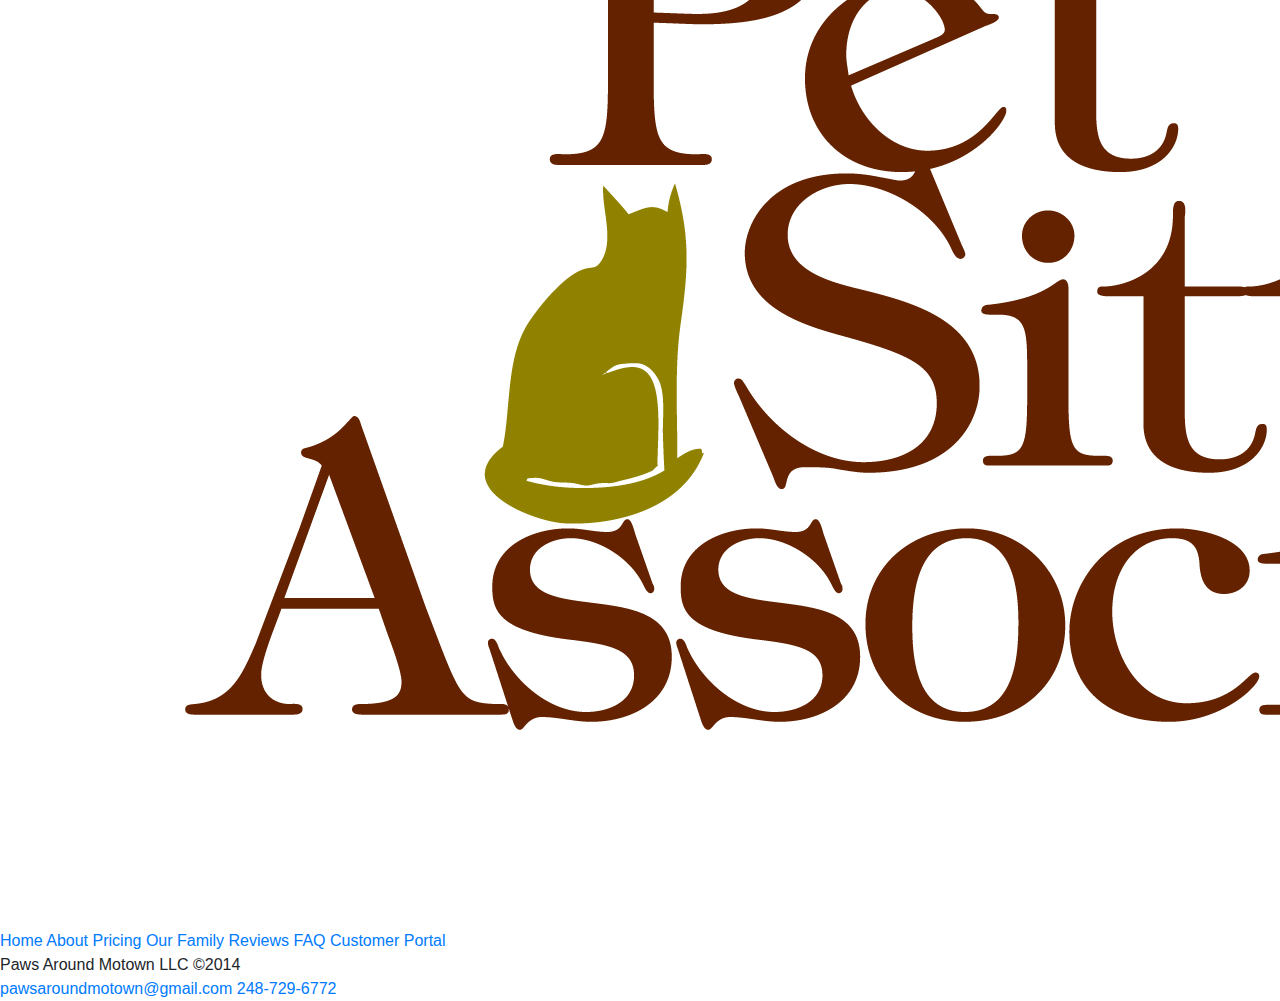
==== commit adf0f5e7: "Start of home page changes" ====
--- a/index.html
+++ b/index.html
@@ -41,69 +41,88 @@
 
 	<body>
 		<div>
-			<div id="headerSection">
+			<div id="header-section" class="container">
+				<div class="row">
+					<div class="col-3 text-center">
+						<img class="img-fluid" src="images/pawsaroundmotown-horizontal-crop.png" alt="Paws Around Motown">
+					</div>
 
-				<header>
-					<div class="headerBlock">
-						<img src="images/pawsaroundmotown-horizontal-crop.png" alt="Paws Around Motown">
+					<div class="container col-9">
+						<div class="row">
+							<nav class="col-12 nav nav-pills flex-column flex-sm-row">
+			  					<a class="flex-sm-fill text-sm-center nav-link" href="#">Home</a>
+			  					<a class="flex-sm-fill text-sm-center nav-link" href="about.html">About</a>
+			  					<a class="flex-sm-fill text-sm-center nav-link" href="pricing.html">Pricing</a>
+			  					<a class="flex-sm-fill text-sm-center nav-link" href="ourfamily.html">Our Family</a>
+								<a class="flex-sm-fill text-sm-center nav-link" href="reviews.html">Reviews</a>
+								<a class="flex-sm-fill text-sm-center nav-link" href="faq.html">FAQ</a>
+								<a class="flex-sm-fill text-sm-center nav-link" href="https://www.petsitclick.com/customer_portal.a5w?company=pawsaroundmotown">Customer Portal</a>
+							</nav>
+						</div>
 					</div>
-				</header>
-
-				<nav>
-					<a href="#" class="navButton">Home</a>
-					<a href="about.html" class="navButton">About</a>
-					<a href="pricing.html" class="navButton">Pricing</a>
-					<a href="ourfamily.html" class="navButton">Our Family</a>
-					<a href="reviews.html" class="navButton">Reviews</a>
-					<a href="faq.html" class="navButton">FAQ</a>
-					<a href="https://www.petsitclick.com/customer_portal.a5w?company=pawsaroundmotown" class="navButton">Customer Portal</a>
-				</nav>
-
+				</div>
 			</div>
 
-			<div id="contentOne">
-				<h2>Professional dog walking and pet sitting around Metro Detroit.</h2>
-				<h2>By fully bonded and insured pet lovers.</h2>
-				<img id="homePagePicture" class="mobileHide" src="images/homedog.jpg" alt="Walking Dog"/>
+			<div id="hero-section" class="container">
+				<div class="row">
+					<div class="jumbotron col-8 offset-10">
+	  				<h1 class="display-4">Professional Pet Services</h1>
+	  				<p class="lead">Dog walking, pet care, yard-waste cleanup, and more! All by bonded and insured pet lovers!</p>
+	  				<hr class="my-4">
+	  				<p>Find out how our team can serve your needs</p>
+	  				<p class="lead">
+	    				<a class="btn btn-primary btn-lg" href="#" role="button">Learn more</a>
+	  				</p>
+					</div>
+				</div>
 			</div>
 
-			<div id="contentTwo">
-				<div class="subContent">
-					<h3>Dog Walking</h3>
-
-					<ul>
-						<li>30, 45, and 60 minute sessions</li>
-						<li>Discounted monthly packages</li>
-						<li>Multiple dog discount</li>
-						<li>Free consultations</li>
-					</ul>
+			<div id="card-section" class="container">
+				<div class="card-deck">
+					<div class="card bg-light mb-3" style="max-width: 18rem;">
+						<div class="card-header">Dog Walking</div>
+						<div class="card-body">
+							<p class="card-text">
+								<ul>
+									<li>30, 45, and 60 minute sessions</li>
+									<li>Discounted monthly packages</li>
+									<li>Multiple dog discount</li>
+									<li>Free consultations</li>
+								</ul>
+							</p>
+						</div>
+					</div>
+					<div class="card bg-light mb-3" style="max-width: 18rem;">
+						<div class="card-header">Overnight Stays</div>
+						<div class="card-body">
+							<p class="card-text">
+								<ul>
+									<li>Keep your pet(s) in the comfort and safety of their own home</li>
+									<li>Keep your pet(s) on their regular routine</li>
+									<li>Great for animals who suffer from separation anxiety or who need personalized attention</li>
+									<li>Minimum 12 hour stay</li>
+								</ul>
+							</p>
+						</div>
+					</div>
+					<div class="card bg-light mb-3" style="max-width: 18rem;">
+						<div class="card-header">And More</div>
+						<div class="card-body">
+							<p class="card-text">
+								<ul>
+									<li>Vacation visits</li>
+									<li>Yard waste clean up</li>
+									<li>Potty breaks for puppies and senior dogs</li>
+									<li>Home care</li>
+									<li>Lock out service</li>
+									<li>Pet transportation</li>
+									<li>Free consultations for all services</li>
+								</ul>
+							</p>
+						</div>
+					</div>
 				</div>
-
-				<div class="subContent">
-					<h3>Overnight Stays</h3>
-
-					<ul>
-						<li>Keep your pet(s) in the comfort and safety of their own home</li>
-						<li>Keep your pet(s) on their regular routine</li>
-						<li>Great for animals who suffer from separation anxiety or who need personalized attention</li>
-						<li>Minimum 12 hour stay</li>
-					</ul>
-				</div>
-
-				<div class="subContent">
-					<h3>And More</h3>
-
-					<ul>
-						<li>Vacation visits</li>
-						<li>Yard waste clean up</li>
-						<li>Potty breaks for puppies and senior dogs</li>
-						<li>Home care</li>
-						<li>Lock out service</li>
-						<li>Pet transportation</li>
-						<li>Free consultations for all services</li>
-					</ul>
-
-				</div>
+			</div>
 
 				<div class="rfi">
 					<a href="rfi.html" class="rfiButton">Request More Information</a>
--- a/styles/desktop.css
+++ b/styles/desktop.css
@@ -1,446 +1,38 @@
-body {
-	background-color: white;
-	margin-left: auto;
-	margin-right: auto;
-	width: 100%;
-	font-family: Courier;
+html, body {
+	height: 100%;
 }
 
-#headerSection{
-	background-color: #BCBCBC;
-	margin-top: 1px;
-	vertical-align: top;
+.container {
+	max-width: 100%;
+	display: flex;
 }
 
-.headerBlock{
-	display: inline-block;
+.row, jumbotron {
+	align-items: center;
 }
 
-header {
-	text-align: center;
-	color: #424242;
+#header-section {
+	background: #BCBCBC;
 }
 
-header img {
-	width: 70%;
-	height: auto;
+.nav-link {
+	background: #EEDD22;
+	color: #424242;
+	margin-left: 5px;
+	margin-right: 5px;
 }
 
-nav {
-	text-align: center;
-	margin-left: auto;
-	margin-right: auto;
+#hero-section {
+	background-image: url("../images/homedog.jpg");
+	height: 500px;
+	background-position: center;
+	background-repeat: no-repeat;
+	background-size: cover;
+	position: relative;
 }
 
-.navButton {
-	background-color: #EEDD25;
-	-moz-border-radius:4px;
-	-webkit-border-radius:4px;
-	border-radius:4px;
-	border:1px solid #BCBCBC;
-	display:inline-block;
-	cursor:pointer;
-	color:#424242;
-	font-family: Courier;
-	font-size:20px;
-	padding:6px 15px;
-	text-decoration:none;
-
+.jumbotron {
+	opacity: .7;
+	padding-top: 5px;
+	padding-bottom: 5px;
 }
-.navButton:hover {
-	background-color: #EE7621;
-}
-.navButton:active {
-	position:relative;
-	top:10px;
-}
-
-.pageTitle {
-	margin-left:auto;
-	margin-right: auto;
-	margin-top: 2%;
-	text-align: center;
-	color: black;
-	background-color: #EEDD25;
-	max-width: 30%;
-	border-radius: 15px;
-    border: 2px solid black;
-}
-
-#contentOne {
-	text-align: center;
-	color: black;
-	margin-bottom: 0px;
-	padding-bottom: 0px;
-}
-
-.aboutContent {
-	display: inline-block;
-	text-align: center;
-	margin-left: auto;
-	margin-right: auto;
-}
-
-.aboutContent h1 {
-	color: black;
-	text-align: center;
-}
-
-.centerDiv {
-	margin-left: auto;
-	margin-right: auto;
-	width: 65%;
-}
-
-
-#contentOne img {
-	margin-left: auto;
-	margin-right: auto;
-	margin-bottom: 0px;
-}
-
-#homePagePicture {
-	width: 100%;
-}
-
-#logos img {
-	width: 250px;
-	height: auto;
-}
-
-#contentTwo {
-	background-color: white;
-	margin-left: auto;
-	margin-right: auto;
-	text-align: center;
-	padding: 20px 0px 20px 0px;
-}
-
-.subContent {
-	height: 300px;
-	width: 300px;
-	margin-top: 2%;
-	margin-bottom: 2%;
-	margin-left: 2%;
-	margin-right: 4%;
-	padding: 10px 5px 10px 5px;
-	background-color: #EEDD22;
-	font-family: Courier;
-	display: inline-block;
-	vertical-align: text-top;
-}
-
-.subContent ul li {
-	text-align: left;
-	padding-top: 5px;
-	
-}
-
-.subContentWide {
-	width: 60%;
-	margin-top: 2%;
-	margin-bottom: 2%;
-	margin-left: auto;
-	margin-right: auto;
-	padding: 15px 10px 15px 10px;
-	background-color: #BCBCBC;
-	font-family: Courier;
-	text-align: left;
-	color: black;
-}
-
-.pricingCard {
-	background-color: white;
-	margin-left: auto;
-	margin-right: auto;
-	margin-top: 2%;
-	margin-bottom: 0px;
-	width: 40%;
-	color: black;
-	text-align: left;
-	padding: 5px 5px 5px 5px;
-	display: inline-block;
-	height: 360px;
-	vertical-align: top;
-	border-radius: 25px;
-    border: 2px solid black;
-}
-
-.pricingCard h2 {
-	color: black;
-	text-align: center;
-}
-
-.pricingCard-xl {
-	background-color: white;
-	margin-left: auto;
-	margin-right: auto;
-	margin-top: 2%;
-	margin-bottom: 0px;
-	width: 82%;
-	color: black;
-	text-align: left;
-	padding: 5px 5px 5px 5px;
-	height: auto;
-	vertical-align: top;
-	border-radius: 25px;
-    border: 2px solid black;
-}
-
-.pricingContent {
-	margin-left: auto;
-	margin-right:auto;
-}
-
-table {
-	border-collapse: collapse;
-}
-
-table, th, td {
-	border: 1px solid black;
-}
-
-caption {
-	color: white; 
-	text-align: center;
-	
-}
-
-.svg {
-	width: 340px;
-	display: inline-block;
-	margin-left: auto;
-	margin-right: auto;
-	margin-top: 2%;
-	margin-bottom: 2%;
-	background-color: #3299BB;
-}
-
-.svg img {
-	height: 200px;
-	width: 300px;
-}
-
-.rfi {
-	margin-left: auto;
-	margin-right: auto;
-	width: 50%;
-}
-
-.rfiButton {
-	background-color: #EEDD25;
-	-moz-border-radius:4px;
-	-webkit-border-radius:4px;
-	border-radius:4px;
-	border:1px solid #BCBCBC;
-	cursor:pointer;
-	color:#424242;
-	font-family: Courier;
-	font-size: 20px;
-	padding:6px 15px;
-	text-decoration:none;
-	margin-bottom: 2%;
-	margin-top: 2%;
-	text-align: center;
-	display: block;
-
-}
-.rfiButton:hover {
-	background-color: #EE7621;
-}
-
-#rfitable {
-	width: 80%;
-	margin-left: auto;
-	margin-right: auto;
-}
-
-#rfitable table {
-	margin-left: auto;
-	margin-right: auto;
-	width: 50%;
-	border: none;
-}
-
-#rfitable tr td {
-	width: 100%;
-	border: none;
-}
-
-#rfitable input {
-	width: 100%;
-	height: 25px;
-	margin-bottom: 5px;
-}
-
-.emailLink {
-	color: #EEDD25;
-}
-
-
-form {
-	width: 60%;
-	margin-top: 2%;
-	margin-bottom: 2%;
-	margin-left: auto;
-	margin-right: auto;
-	padding: 15px 10px 15px 10px;
-	background-color: #BCBCBC;
-	font-family: Courier;
-	text-align: left;
-	color: black;
-}
-
-#formSection {
-	margin-left: auto;
-	margin-right: auto;
-	width: 100%;
-}
-
-#formSection p {
-	text-align: left;
-}
-
-#formSection input, textarea, abbr {
-	float: right;
-}
-
-.jpgPictures {
-	display: inline-block;
-	width: 500px;
-	height: auto;
-	border: 2px solid #BCBCBC;
-}
-
-footer {
-	background-color: black;
-}
-
-#footerLinks {
-	margin-left: auto;
-	margin-right: auto;
-	text-align: center;
-	color: #EEDD25;
-}
-
-#footerLinks a {
-	color: #EEDD25;
-}
-
-#footerInfo {
-	margin-top: 5px;
-	color: white;
-	text-align: center;
-}
-
-#footerInfo a {
-	color: #EEDD25;
-}
-
-.socialMedia {
-	margin-left: auto;
-	margin-right: auto;
-	text-align: center;
-}
-
-#socialMediaIcon {
-	width: 60px;
-	height: auto;
-	margin-left: auto;
-	margin-right: auto;
-}
-
-@media screen and (max-width:700px) {
-	.mobileHide {
-		display: none;
-	}
-	
-	.headerBlock h1 {
-		clear: both;
-	}
-	
-	.svg {
-		max-width: 90%;
-	}
-	
-	#mainVideo {
-		height: auto;
-		width: 400px;
-	}
-}
-
-@media screen and (max-width:500px) {
-	.mobileHide {
-		display: none;
-	}
-	
-	.headerBlock h1 {
-		clear: both;
-	}
-	
-	.mobileHeaderHide {
-		display: none;
-	}
-	
-	.mobileColumnHide {
-		display: none;
-	}
-	
-	body {
-		max-width: 95%;
-	}
-	
-	.rfi {
-		font-size: 8px;
-		max-width: 350px;
-	}
-	
-	.rfiButton a {
-		font-size: 8px;
-		max-width: 350px;
-	}
-	
-	.jpgPictures {
-		max-width: 300px;
-		height: auto;
-		border: 2px solid #BCBCBC;
-	}
-	
-	.subContentWide {
-		width: 90%;
-	}
-	
-	#mainVideo {
-		height: auto;
-		width: 300px;
-	}
-	
-	form {
-		max-width: 90%;
-	}
-	
-	#formSection {
-		max-width: 90%;
-	}
-
-	.pricingCard {
-		width: 90%;
-		height: auto;
-		display: block;
-	}
-
-	.pricingCard-xl {
-		width: 90%;
-		height: auto;
-		display: block;
-	}
-
-	.pricingCard-xl h2 {
-		text-align: center;
-	}
-
-	.pageTitle {
-		width: 70%;
-		max-width: 70%;
-	}
-}
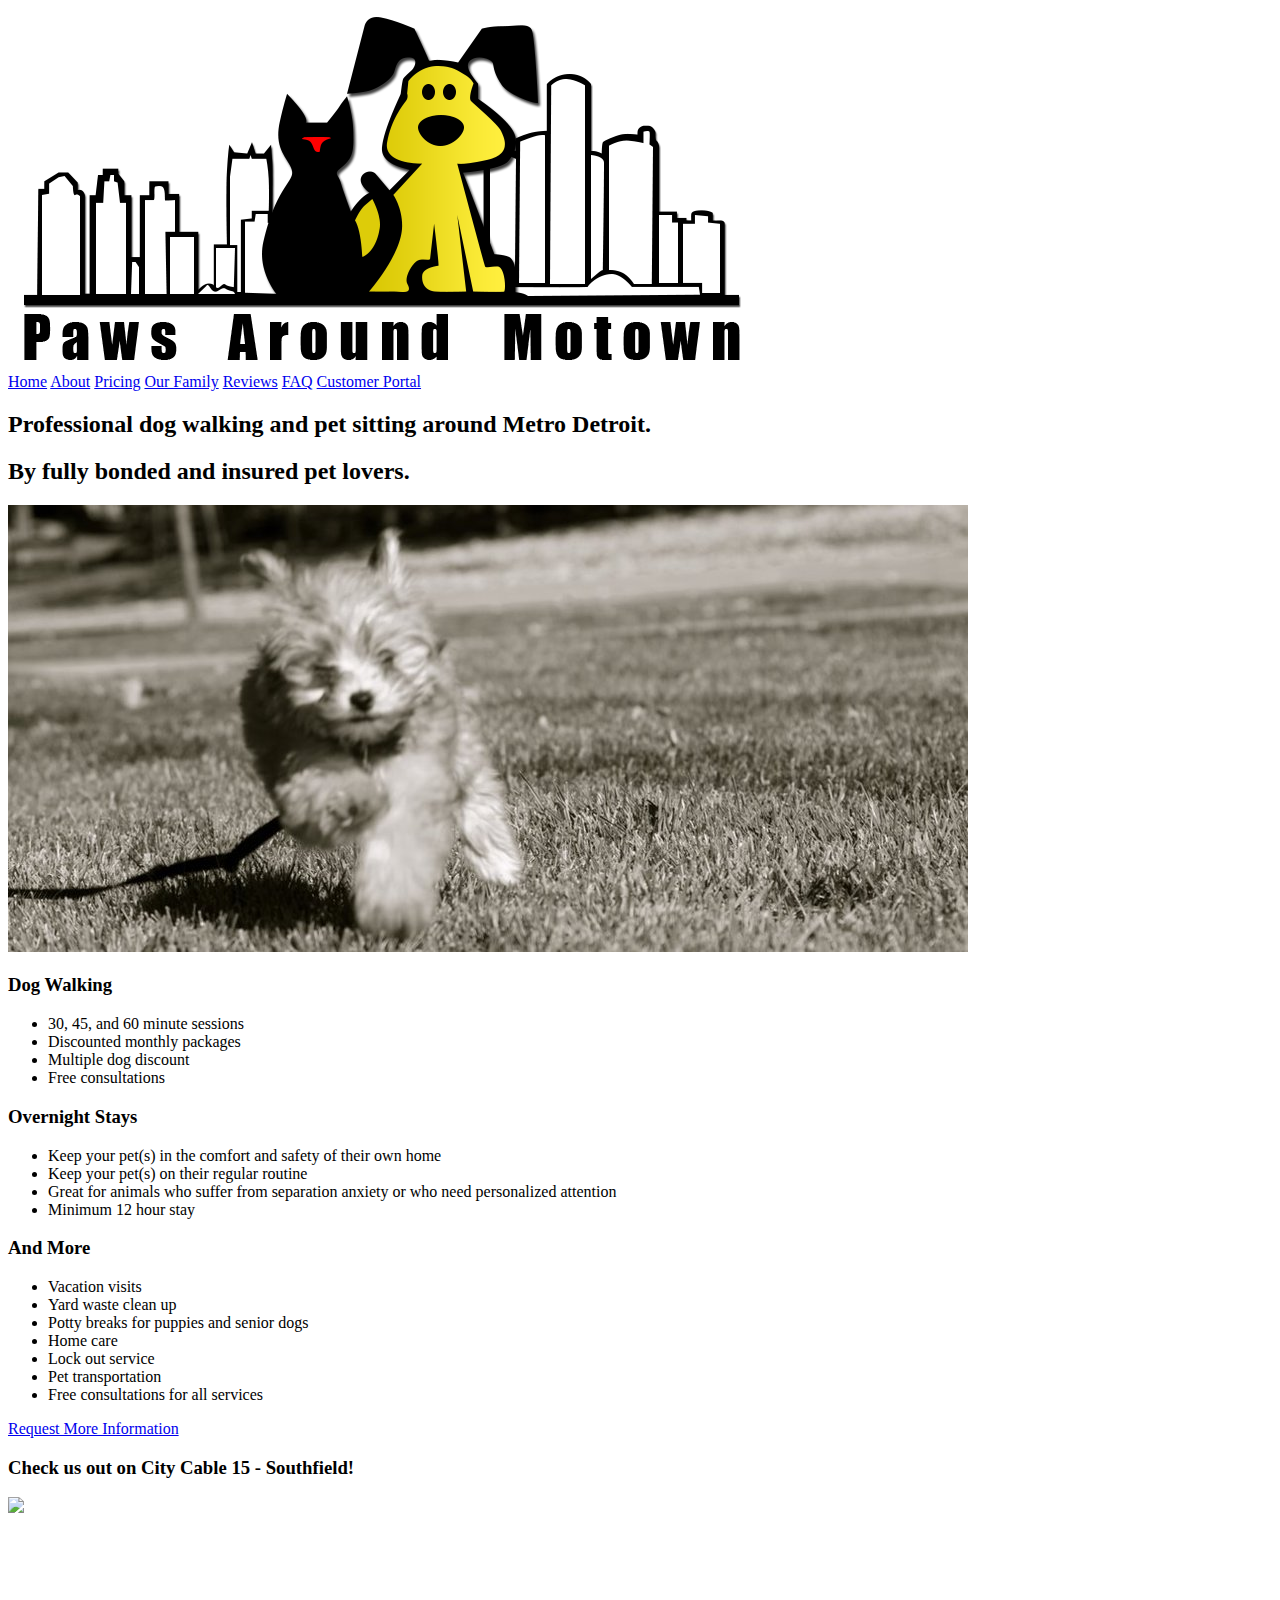
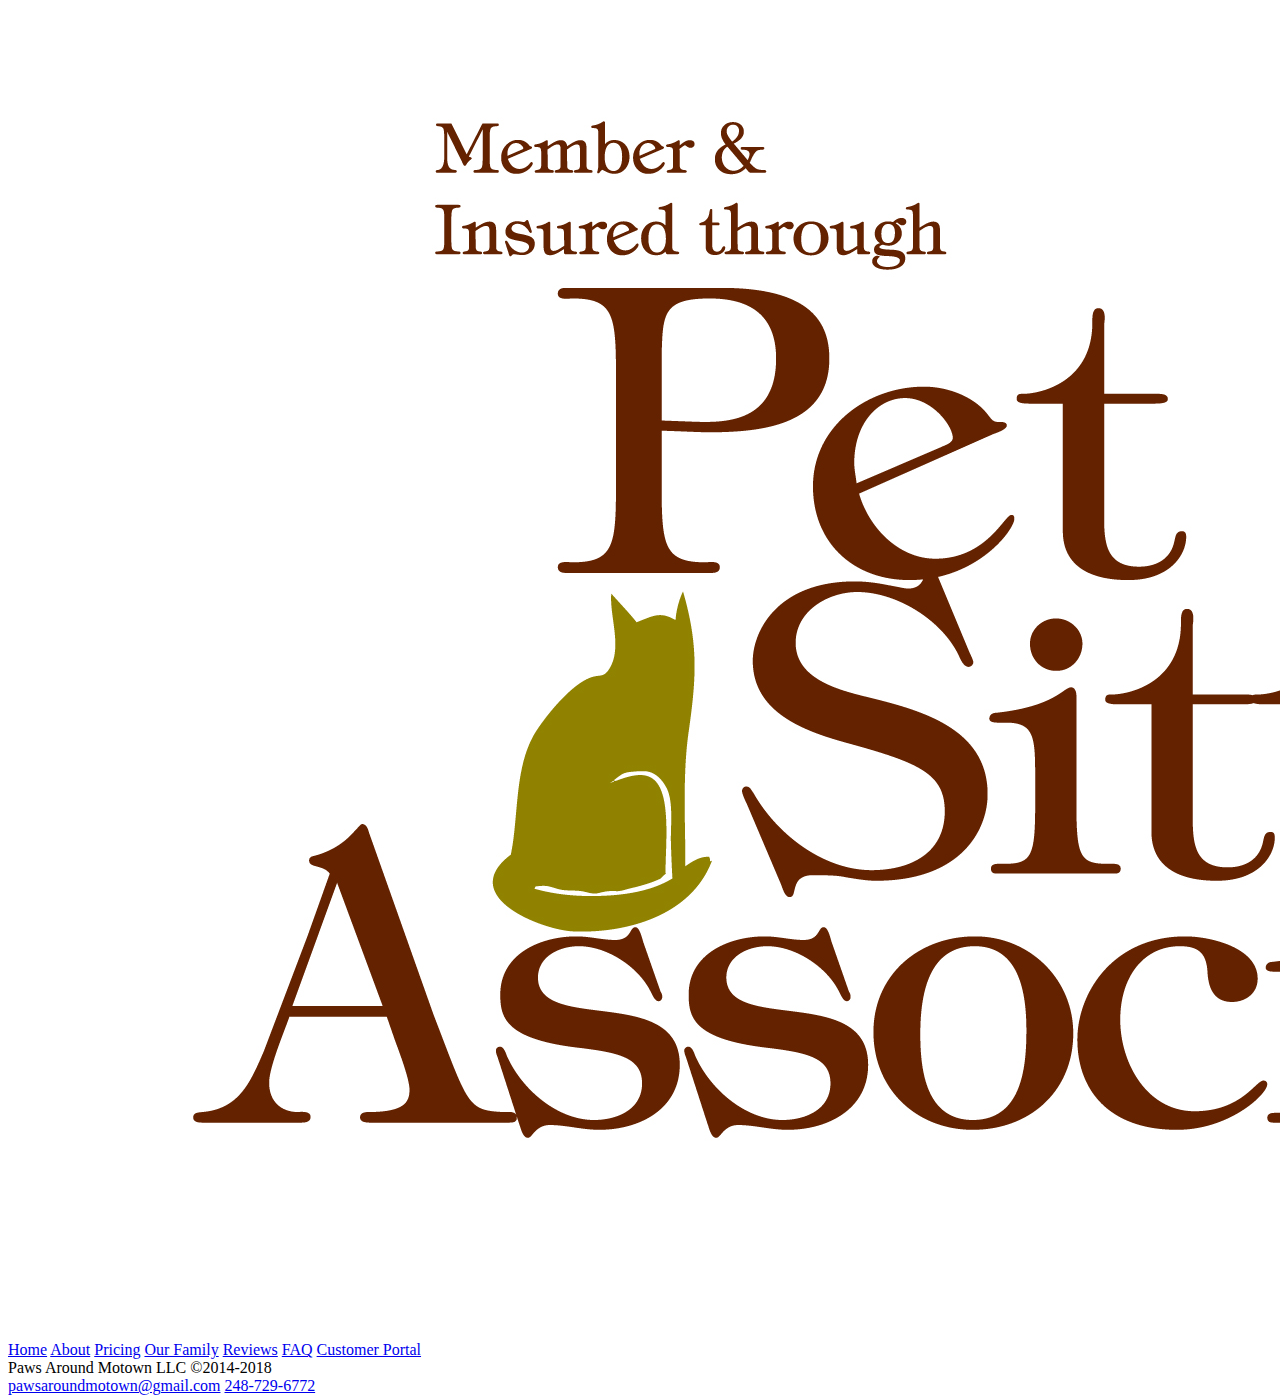
==== commit 54433ce4: "update post and copyright" ====
--- a/index.html
+++ b/index.html
@@ -1,21 +1,21 @@
 <!DOCTYPE html>
 <html lang="en">
 	<head>
+		<meta charset="utf-8">
+
 		<title>Paws Around Motown</title>
-		<meta charset="utf-8">
+
 		<meta name="description" content="Paws Around Motown - Professional Dog Walking Around Metro Detroit">
 		<meta name="viewport" content="width=device-width; initial-scale=1.0">
 		<meta name="keywords" content="Dogs,Walking,Metro Detroit,Puppies,Dog Walkers,Dog Walking,Berkley,Royal Oak,Ferndale,Huntington Woods,Pleasant Ridge,Oak Park, West Bloomfield,Waterford,Lathrup Village,Franklin,Beverly Hills,Detroit">
 		<meta name="author" content="David Lea">
 		<meta name="google-site-verification" content="4MW2Yc1iry7pSGIfxv86ruYNMnBaBHNztJS2Q7Q7WDE"/>
 
-		<!-- Stylesheets -->
-		<link rel="stylesheet" href="https://maxcdn.bootstrapcdn.com/bootstrap/4.0.0/css/bootstrap.min.css" integrity="sha384-Gn5384xqQ1aoWXA+058RXPxPg6fy4IWvTNh0E263XmFcJlSAwiGgFAW/dAiS6JXm" crossorigin="anonymous">
 		<link rel="stylesheet" type="text/css" href="styles/desktop.css">
 		<link rel="stylesheet" type="text/css" href="styles/youtube-style.css">
 		<link rel="stylesheet" href="styles/print.css" type="text/css" media="print">
 
-		<!-- Favicons -->
+		<!-- Favicon Section -->
 		<link rel="apple-touch-icon" sizes="180x180" href="favicons/apple-touch-icon.png">
 		<link rel="icon" type="image/png" href="favicons/favicon-32x32.png" sizes="32x32">
 		<link rel="icon" type="image/png" href="favicons/favicon-16x16.png" sizes="16x16">
@@ -26,8 +26,8 @@
 		<meta name="msapplication-TileColor" content="#00aba9">
 		<meta name="msapplication-TileImage" content="favicons/mstile-144x144.png">
 		<meta name="theme-color" content="#ffffff">
+		<!-- End of Favicon Section -->
 
-		<!-- Google Analytics  -->
 		<script>
   			(function(i,s,o,g,r,a,m){i['GoogleAnalyticsObject']=r;i[r]=i[r]||function(){
   			(i[r].q=i[r].q||[]).push(arguments)},i[r].l=1*new Date();a=s.createElement(o),
@@ -37,92 +37,74 @@
   			ga('create', 'UA-90333058-1', 'auto');
   			ga('send', 'pageview');
 		</script>
+
 	</head>
 
 	<body>
 		<div>
-			<div id="header-section" class="container">
-				<div class="row">
-					<div class="col-3 text-center">
-						<img class="img-fluid" src="images/pawsaroundmotown-horizontal-crop.png" alt="Paws Around Motown">
+			<div id="headerSection">
+
+				<header>
+					<div class="headerBlock">
+						<img src="images/pawsaroundmotown-horizontal-crop.png" alt="Paws Around Motown">
 					</div>
+				</header>
 
-					<div class="container col-9">
-						<div class="row">
-							<nav class="col-12 nav nav-pills flex-column flex-sm-row">
-			  					<a class="flex-sm-fill text-sm-center nav-link" href="#">Home</a>
-			  					<a class="flex-sm-fill text-sm-center nav-link" href="about.html">About</a>
-			  					<a class="flex-sm-fill text-sm-center nav-link" href="pricing.html">Pricing</a>
-			  					<a class="flex-sm-fill text-sm-center nav-link" href="ourfamily.html">Our Family</a>
-								<a class="flex-sm-fill text-sm-center nav-link" href="reviews.html">Reviews</a>
-								<a class="flex-sm-fill text-sm-center nav-link" href="faq.html">FAQ</a>
-								<a class="flex-sm-fill text-sm-center nav-link" href="https://www.petsitclick.com/customer_portal.a5w?company=pawsaroundmotown">Customer Portal</a>
-							</nav>
-						</div>
-					</div>
-				</div>
+				<nav>
+					<a href="#" class="navButton">Home</a>
+					<a href="about.html" class="navButton">About</a>
+					<a href="pricing.html" class="navButton">Pricing</a>
+					<a href="ourfamily.html" class="navButton">Our Family</a>
+					<a href="reviews.html" class="navButton">Reviews</a>
+					<a href="faq.html" class="navButton">FAQ</a>
+					<a href="https://www.petsitclick.com/customer_portal.a5w?company=pawsaroundmotown" class="navButton">Customer Portal</a>
+				</nav>
+
 			</div>
 
-			<div id="hero-section" class="container">
-				<div class="row">
-					<div class="jumbotron col-8 offset-10">
-	  				<h1 class="display-4">Professional Pet Services</h1>
-	  				<p class="lead">Dog walking, pet care, yard-waste cleanup, and more! All by bonded and insured pet lovers!</p>
-	  				<hr class="my-4">
-	  				<p>Find out how our team can serve your needs</p>
-	  				<p class="lead">
-	    				<a class="btn btn-primary btn-lg" href="#" role="button">Learn more</a>
-	  				</p>
-					</div>
-				</div>
+			<div id="contentOne">
+				<h2>Professional dog walking and pet sitting around Metro Detroit.</h2>
+				<h2>By fully bonded and insured pet lovers.</h2>
+				<img id="homePagePicture" class="mobileHide" src="images/homedog.jpg" alt="Walking Dog"/>
 			</div>
 
-			<div id="card-section" class="container">
-				<div class="card-deck">
-					<div class="card bg-light mb-3" style="max-width: 18rem;">
-						<div class="card-header">Dog Walking</div>
-						<div class="card-body">
-							<p class="card-text">
-								<ul>
-									<li>30, 45, and 60 minute sessions</li>
-									<li>Discounted monthly packages</li>
-									<li>Multiple dog discount</li>
-									<li>Free consultations</li>
-								</ul>
-							</p>
-						</div>
-					</div>
-					<div class="card bg-light mb-3" style="max-width: 18rem;">
-						<div class="card-header">Overnight Stays</div>
-						<div class="card-body">
-							<p class="card-text">
-								<ul>
-									<li>Keep your pet(s) in the comfort and safety of their own home</li>
-									<li>Keep your pet(s) on their regular routine</li>
-									<li>Great for animals who suffer from separation anxiety or who need personalized attention</li>
-									<li>Minimum 12 hour stay</li>
-								</ul>
-							</p>
-						</div>
-					</div>
-					<div class="card bg-light mb-3" style="max-width: 18rem;">
-						<div class="card-header">And More</div>
-						<div class="card-body">
-							<p class="card-text">
-								<ul>
-									<li>Vacation visits</li>
-									<li>Yard waste clean up</li>
-									<li>Potty breaks for puppies and senior dogs</li>
-									<li>Home care</li>
-									<li>Lock out service</li>
-									<li>Pet transportation</li>
-									<li>Free consultations for all services</li>
-								</ul>
-							</p>
-						</div>
-					</div>
+			<div id="contentTwo">
+				<div class="subContent">
+					<h3>Dog Walking</h3>
+
+					<ul>
+						<li>30, 45, and 60 minute sessions</li>
+						<li>Discounted monthly packages</li>
+						<li>Multiple dog discount</li>
+						<li>Free consultations</li>
+					</ul>
 				</div>
-			</div>
+
+				<div class="subContent">
+					<h3>Overnight Stays</h3>
+
+					<ul>
+						<li>Keep your pet(s) in the comfort and safety of their own home</li>
+						<li>Keep your pet(s) on their regular routine</li>
+						<li>Great for animals who suffer from separation anxiety or who need personalized attention</li>
+						<li>Minimum 12 hour stay</li>
+					</ul>
+				</div>
+
+				<div class="subContent">
+					<h3>And More</h3>
+
+					<ul>
+						<li>Vacation visits</li>
+						<li>Yard waste clean up</li>
+						<li>Potty breaks for puppies and senior dogs</li>
+						<li>Home care</li>
+						<li>Lock out service</li>
+						<li>Pet transportation</li>
+						<li>Free consultations for all services</li>
+					</ul>
+
+				</div>
 
 				<div class="rfi">
 					<a href="rfi.html" class="rfiButton">Request More Information</a>
@@ -178,7 +160,7 @@
 				</div>
 
 				<div id="footerInfo">
-					Paws Around Motown LLC &copy;2014<br>
+					Paws Around Motown LLC &copy;2014-2018<br>
 					<a href="mailto:pawsaroundmotown@gmail.com?subject=Feedback">pawsaroundmotown@gmail.com</a>
 					<a href="tel:248-729-6772">248-729-6772</a>
 
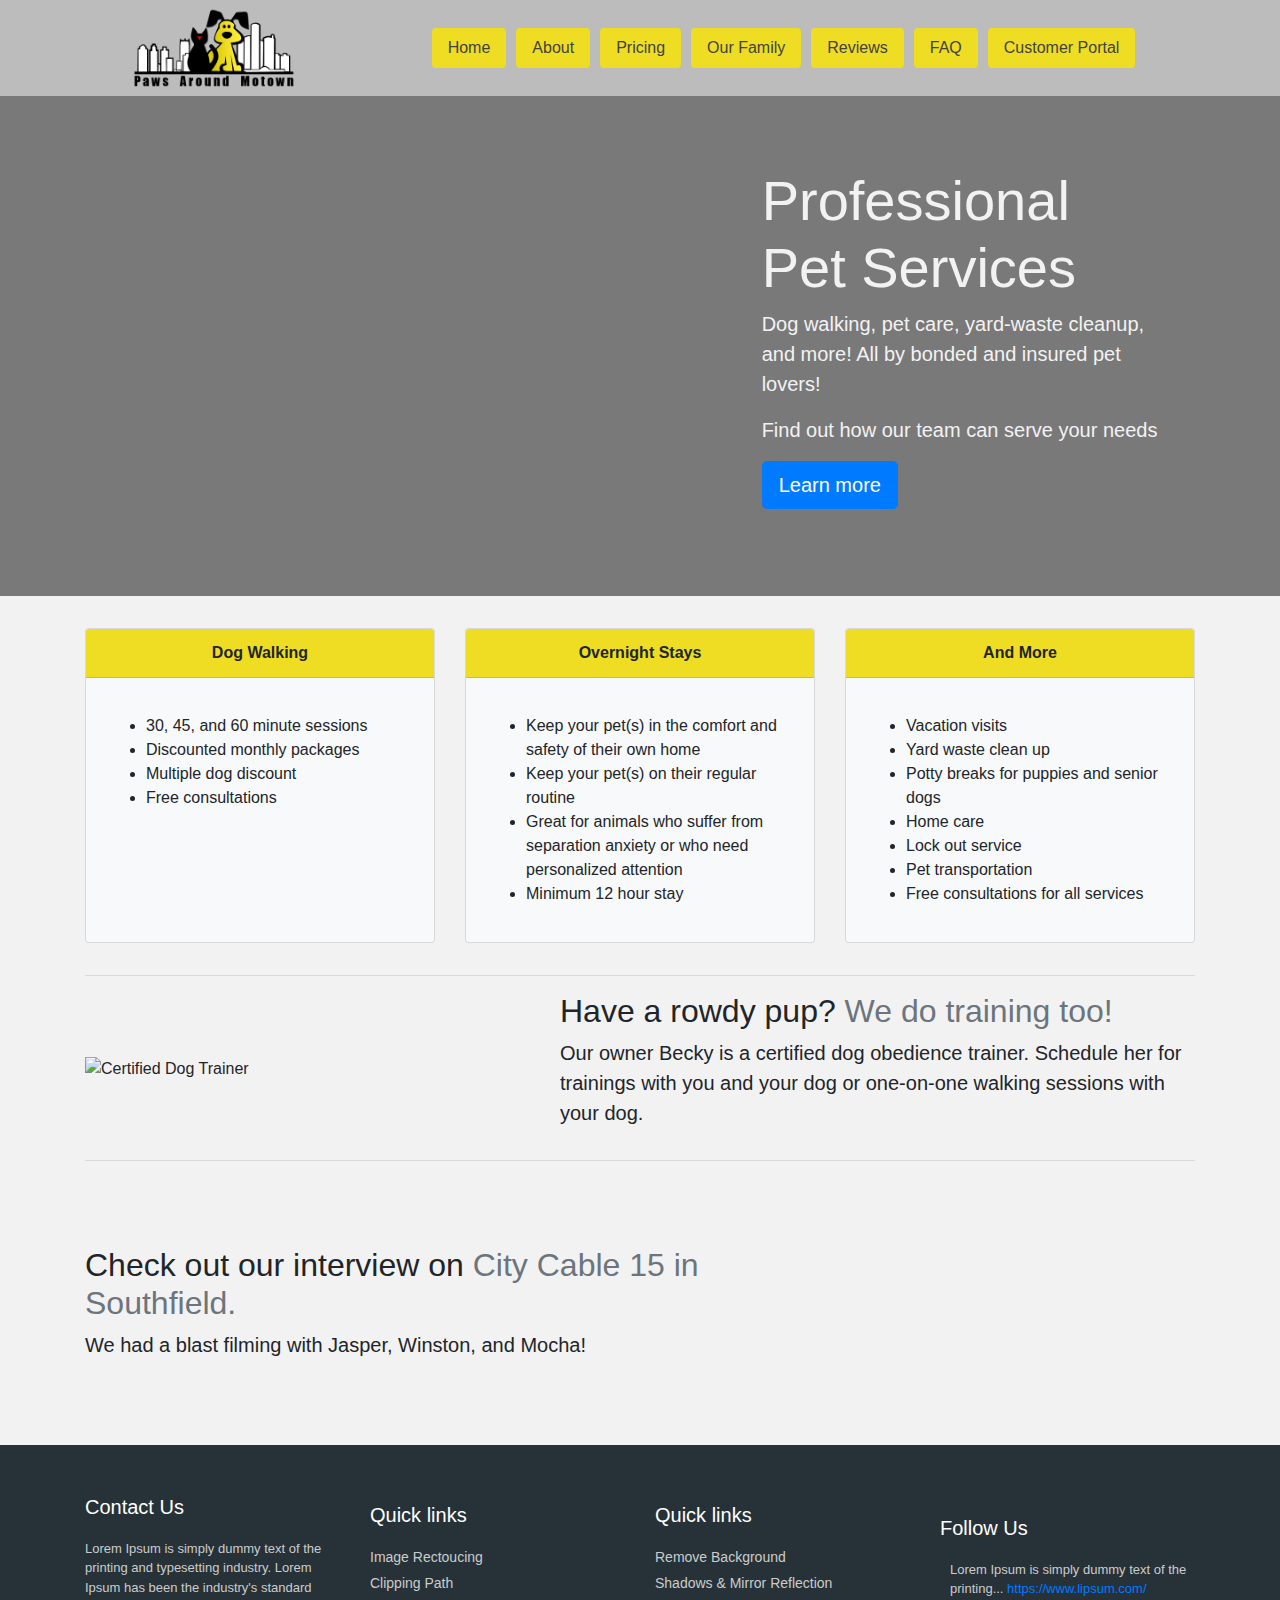
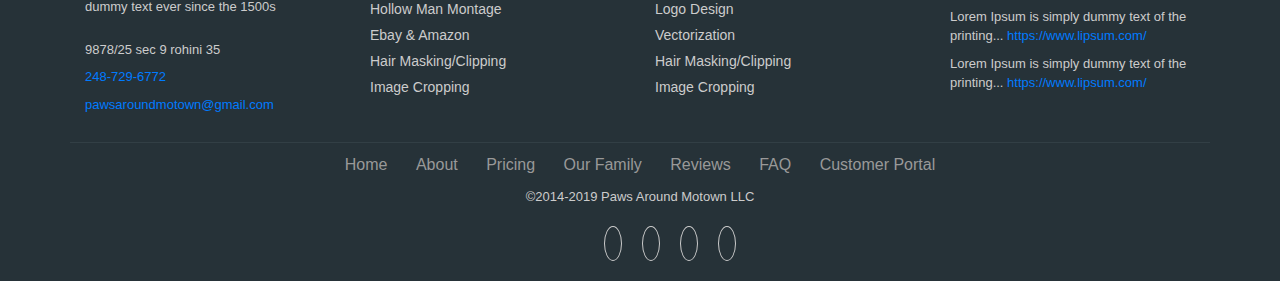
==== commit 8da77a95: "Update homepage layout" ====
--- a/index.html
+++ b/index.html
@@ -1,21 +1,20 @@
 <!DOCTYPE html>
 <html lang="en">
 	<head>
-		<meta charset="utf-8">
-
 		<title>Paws Around Motown</title>
-
-		<meta name="description" content="Paws Around Motown - Professional Dog Walking Around Metro Detroit">
-		<meta name="viewport" content="width=device-width; initial-scale=1.0">
-		<meta name="keywords" content="Dogs,Walking,Metro Detroit,Puppies,Dog Walkers,Dog Walking,Berkley,Royal Oak,Ferndale,Huntington Woods,Pleasant Ridge,Oak Park, West Bloomfield,Waterford,Lathrup Village,Franklin,Beverly Hills,Detroit">
-		<meta name="author" content="David Lea">
+		<meta http-equiv="Content-Type" content="text/html; charset=utf-8">
+		<meta name="description" content="Paws Around Motown offers professional dog walking, dog training, and pet sitting services to fit your needs and budget.">
+		<meta name=viewport content="width=device-width, initial-scale=1">
+		<meta name="keywords" content="Dogs,Walking,Metro Detroit,Puppies,Dog Walkers,Dog Walking,Pet Sitting,Pet Sitters,Cats,Dog Training,Berkley,Royal Oak,Ferndale,Huntington Woods,Pleasant Ridge,Oak Park, West Bloomfield,Waterford,Lathrup Village,Franklin,Beverly Hills,Detroit">
 		<meta name="google-site-verification" content="4MW2Yc1iry7pSGIfxv86ruYNMnBaBHNztJS2Q7Q7WDE"/>
 
+		<!-- Stylesheets -->
+		<link rel="stylesheet" href="https://maxcdn.bootstrapcdn.com/bootstrap/4.0.0/css/bootstrap.min.css" integrity="sha384-Gn5384xqQ1aoWXA+058RXPxPg6fy4IWvTNh0E263XmFcJlSAwiGgFAW/dAiS6JXm" crossorigin="anonymous">
+		<link rel="stylesheet" href="https://use.fontawesome.com/releases/v5.5.0/css/all.css" integrity="sha384-B4dIYHKNBt8Bc12p+WXckhzcICo0wtJAoU8YZTY5qE0Id1GSseTk6S+L3BlXeVIU" crossorigin="anonymous">
 		<link rel="stylesheet" type="text/css" href="styles/desktop.css">
-		<link rel="stylesheet" type="text/css" href="styles/youtube-style.css">
 		<link rel="stylesheet" href="styles/print.css" type="text/css" media="print">
 
-		<!-- Favicon Section -->
+		<!-- Favicons -->
 		<link rel="apple-touch-icon" sizes="180x180" href="favicons/apple-touch-icon.png">
 		<link rel="icon" type="image/png" href="favicons/favicon-32x32.png" sizes="32x32">
 		<link rel="icon" type="image/png" href="favicons/favicon-16x16.png" sizes="16x16">
@@ -26,8 +25,8 @@
 		<meta name="msapplication-TileColor" content="#00aba9">
 		<meta name="msapplication-TileImage" content="favicons/mstile-144x144.png">
 		<meta name="theme-color" content="#ffffff">
-		<!-- End of Favicon Section -->
-
+
+		<!-- Google Analytics  -->
 		<script>
   			(function(i,s,o,g,r,a,m){i['GoogleAnalyticsObject']=r;i[r]=i[r]||function(){
   			(i[r].q=i[r].q||[]).push(arguments)},i[r].l=1*new Date();a=s.createElement(o),
@@ -37,135 +36,272 @@
   			ga('create', 'UA-90333058-1', 'auto');
   			ga('send', 'pageview');
 		</script>
-
 	</head>
 
 	<body>
-		<div>
-			<div id="headerSection">
-
-				<header>
-					<div class="headerBlock">
-						<img src="images/pawsaroundmotown-horizontal-crop.png" alt="Paws Around Motown">
-					</div>
-				</header>
-
-				<nav>
-					<a href="#" class="navButton">Home</a>
-					<a href="about.html" class="navButton">About</a>
-					<a href="pricing.html" class="navButton">Pricing</a>
-					<a href="ourfamily.html" class="navButton">Our Family</a>
-					<a href="reviews.html" class="navButton">Reviews</a>
-					<a href="faq.html" class="navButton">FAQ</a>
-					<a href="https://www.petsitclick.com/customer_portal.a5w?company=pawsaroundmotown" class="navButton">Customer Portal</a>
-				</nav>
-
-			</div>
-
-			<div id="contentOne">
-				<h2>Professional dog walking and pet sitting around Metro Detroit.</h2>
-				<h2>By fully bonded and insured pet lovers.</h2>
-				<img id="homePagePicture" class="mobileHide" src="images/homedog.jpg" alt="Walking Dog"/>
-			</div>
-
-			<div id="contentTwo">
-				<div class="subContent">
-					<h3>Dog Walking</h3>
-
-					<ul>
-						<li>30, 45, and 60 minute sessions</li>
-						<li>Discounted monthly packages</li>
-						<li>Multiple dog discount</li>
-						<li>Free consultations</li>
-					</ul>
-				</div>
-
-				<div class="subContent">
-					<h3>Overnight Stays</h3>
-
-					<ul>
-						<li>Keep your pet(s) in the comfort and safety of their own home</li>
-						<li>Keep your pet(s) on their regular routine</li>
-						<li>Great for animals who suffer from separation anxiety or who need personalized attention</li>
-						<li>Minimum 12 hour stay</li>
-					</ul>
-				</div>
-
-				<div class="subContent">
-					<h3>And More</h3>
-
-					<ul>
-						<li>Vacation visits</li>
-						<li>Yard waste clean up</li>
-						<li>Potty breaks for puppies and senior dogs</li>
-						<li>Home care</li>
-						<li>Lock out service</li>
-						<li>Pet transportation</li>
-						<li>Free consultations for all services</li>
-					</ul>
-
-				</div>
-
-				<div class="rfi">
-					<a href="rfi.html" class="rfiButton">Request More Information</a>
-				</div>
-
-				<!-- video wrapper -->
-				<h3>Check us out on City Cable 15 - Southfield!</h3>
-				<div class="youtube" data-embed="7FhwCYasLX8">
-    			<div class="play-button"></div>
-				</div>
-
-				<div id="logos">
-						<img src="images/psa_logo.jpg">
-				</div>
-
-			</div>
-
-			<script>
-			( function() {
-
-				var youtube = document.querySelectorAll( ".youtube" );
-
-				for (var i = 0; i < youtube.length; i++) {
-					var source = "https://img.youtube.com/vi/"+ youtube[i].dataset.embed +"/sddefault.jpg";
-					var image = new Image();
-					image.src = source;
-					image.addEventListener( "load", function() {
-						youtube[ i ].appendChild( image );
-					}( i ) );
-
-					youtube[i].addEventListener( "click", function() {
-						var iframe = document.createElement( "iframe" );
-								iframe.setAttribute( "frameborder", "0" );
-								iframe.setAttribute( "allowfullscreen", "" );
-								iframe.setAttribute( "src", "https://www.youtube.com/embed/"+ this.dataset.embed +"?rel=0&showinfo=0&autoplay=1" );
-
-								this.innerHTML = "";
-								this.appendChild( iframe );
-							} );
-						};
-		} )();
-		</script>
-
-			<footer>
-				<div id="footerLinks">
-					<a href="#">Home</a>
-					<a href="about.html">About</a>
-					<a href="pricing.html">Pricing</a>
-					<a href="ourfamily.html">Our Family</a>
-					<a href="reviews.html">Reviews</a>
-					<a href="faq.html">FAQ</a>
-					<a href="https://www.petsitclick.com/customer_portal.a5w?company=pawsaroundmotown">Customer Portal</a>
-				</div>
-
-				<div id="footerInfo">
-					Paws Around Motown LLC &copy;2014-2018<br>
-					<a href="mailto:pawsaroundmotown@gmail.com?subject=Feedback">pawsaroundmotown@gmail.com</a>
-					<a href="tel:248-729-6772">248-729-6772</a>
-
-				</div>
-			</footer>
+			<div id="header-section" class="container mw-100 py-2">
+				<div class="row">
+					<div class="col-4 text-center">
+						<img class="img-fluid" src="images/pawsaroundmotown-horizontal-crop.png" alt="Paws Around Motown">
+					</div>
+					<div class="container col-8 justify-content-center">
+						<div class="row text-center">
+							<nav class="col-12 nav nav-pills flex-column flex-sm-row">
+			  				<a class="flex-sm-fill text-sm-center nav-link" href="#">Home</a>
+			  				<a class="flex-sm-fill text-sm-center nav-link" href="about.html">About</a>
+			  				<a class="flex-sm-fill text-sm-center nav-link" href="pricing.html">Pricing</a>
+			  				<a class="flex-sm-fill text-sm-center nav-link" href="ourfamily.html">Our Family</a>
+								<a class="flex-sm-fill text-sm-center nav-link" href="reviews.html">Reviews</a>
+								<a class="flex-sm-fill text-sm-center nav-link" href="faq.html">FAQ</a>
+								<a class="flex-sm-fill text-sm-center nav-link" href="https://www.petsitclick.com/customer_portal.a5w?company=pawsaroundmotown">Customer Portal</a>
+							</nav>
+						</div>
+					</div>
+				</div>
+			</div>
+
+			<div id="hero-section">
+				<div class="jumbotron jumbotron-fluid d-flex">
+					<div class="container col-lg-4 offset-lg-7 my-auto">
+						<h1 class="display-4">Professional Pet Services</h1>
+						<p class="lead">Dog walking, pet care, yard-waste cleanup, and more! All by bonded and insured pet lovers!</p>
+						<p class="lead">Find out how our team can serve your needs</p>
+						<p class="lead">
+							<a class="btn btn-primary btn-lg" href="rfi.html" role="button">Learn more</a>
+						</p>
+					</div>
+				</div>
+			</div>
+
+			<div id="card-section" class="container">
+				<div class="card-deck ">
+					<div class="card bg-light mb-3">
+						<div class="card-header text-center font-weight-bold">Dog Walking</div>
+						<div class="card-body">
+							<p class="card-text">
+								<ul>
+									<li>30, 45, and 60 minute sessions</li>
+									<li>Discounted monthly packages</li>
+									<li>Multiple dog discount</li>
+									<li>Free consultations</li>
+								</ul>
+							</p>
+						</div>
+					</div>
+					<div class="card bg-light mb-3">
+						<div class="card-header text-center font-weight-bold">Overnight Stays</div>
+						<div class="card-body">
+							<p class="card-text">
+								<ul>
+									<li>Keep your pet(s) in the comfort and safety of their own home</li>
+									<li>Keep your pet(s) on their regular routine</li>
+									<li>Great for animals who suffer from separation anxiety or who need personalized attention</li>
+									<li>Minimum 12 hour stay</li>
+								</ul>
+							</p>
+						</div>
+					</div>
+					<div class="card bg-light mb-3">
+						<div class="card-header text-center font-weight-bold">And More</div>
+						<div class="card-body">
+							<p class="card-text">
+								<ul>
+									<li>Vacation visits</li>
+									<li>Yard waste clean up</li>
+									<li>Potty breaks for puppies and senior dogs</li>
+									<li>Home care</li>
+									<li>Lock out service</li>
+									<li>Pet transportation</li>
+									<li>Free consultations for all services</li>
+								</ul>
+							</p>
+						</div>
+					</div>
+				</div>
+			</div>
+
+			<div class="container marketing">
+				<hr class="featurette-divider">
+			
+				<div class="row featurette">
+					<div class="col-md-7 order-md-2">
+						<h2 class="featurette-heading">Have a rowdy pup?
+							<span class="text-muted">We do training too!</span>
+						</h2>
+						<p class="lead">Our owner Becky is a certified dog obedience trainer. Schedule her for trainings with you and your dog or one-on-one walking sessions with your dog.</p>
+					</div>
+					<div class="col-md-5 order-md-1">
+						<img class="featurette-image img-fluid mx-auto" src="http://www.animalbehaviorcollege.com/alumni/logos/ABCCertifiedTrainer.gif" alt="Certified Dog Trainer">
+					</div>
+				</div>
+			
+				<hr class="featurette-divider">
+			
+				<div class="row featurette">
+					<div class="col-md-7">
+						<h2 class="featurette-heading">Check out our interview on
+							<span class="text-muted">City Cable 15 in Southfield.</span>
+						</h2>
+						<p class="lead">We had a blast filming with Jasper, Winston, and Mocha!</p>
+					</div>
+					<div class="col-md-5 embed-responsive embed-responsive-16by9">
+						<iframe class="embed-responsive-item" src="https://www.youtube.com/embed/7FhwCYasLX8?rel=0&amp;showinfo=0" allowfullscreen></iframe>
+					</div>
+				</div>
+			</div>
 		</div>
+
+		<!--footer starts from here-->
+		<footer class="footer">
+			<div class="container bottom_border">
+				<div class="row">
+					<div class="col-sm-4 col-md col">
+						<h5 class="headin5_amrc col_white_amrc pt2">Contact Us</h5>
+						<!--headin5_amrc-->
+						<p class="mb10">Lorem Ipsum is simply dummy text of the printing and typesetting industry. Lorem Ipsum has been the industry's standard dummy text ever since the 1500s</p>
+						<p>
+							<i class="fa fa-location-arrow"></i> 9878/25 sec 9 rohini 35 
+						</p>
+						<p>
+							<i class="fa fa-phone"></i> <a href="tel:248-729-6772">248-729-6772</a> 
+						</p>
+						<p>
+							<i class="fa fa fa-envelope"></i> <a href="mailto:pawsaroundmotown@gmail.com">pawsaroundmotown@gmail.com</a>
+						</p>
+					</div>
+					<div class="col-sm-4 col-md col">
+						<h5 class="headin5_amrc col_white_amrc pt2">Quick links</h5>
+						<!--headin5_amrc-->
+						<ul class="footer_ul_amrc">
+							<li>
+								<a href="http://kalarikendramdelhi.com">Image Rectoucing</a>
+							</li>
+							<li>
+								<a href="http://kalarikendramdelhi.com">Clipping Path</a>
+							</li>
+							<li>
+								<a href="http://kalarikendramdelhi.com">Hollow Man Montage</a>
+							</li>
+							<li>
+								<a href="http://kalarikendramdelhi.com">Ebay & Amazon</a>
+							</li>
+							<li>
+								<a href="http://kalarikendramdelhi.com">Hair Masking/Clipping</a>
+							</li>
+							<li>
+								<a href="http://kalarikendramdelhi.com">Image Cropping</a>
+							</li>
+						</ul>
+						<!--footer_ul_amrc ends here-->
+					</div>
+					<div class="col-sm-4 col-md col">
+						<h5 class="headin5_amrc col_white_amrc pt2">Quick links</h5>
+						<!--headin5_amrc-->
+						<ul class="footer_ul_amrc">
+							<li>
+								<a href="http://kalarikendramdelhi.com">Remove Background</a>
+							</li>
+							<li>
+								<a href="http://kalarikendramdelhi.com">Shadows & Mirror Reflection</a>
+							</li>
+							<li>
+								<a href="http://kalarikendramdelhi.com">Logo Design</a>
+							</li>
+							<li>
+								<a href="http://kalarikendramdelhi.com">Vectorization</a>
+							</li>
+							<li>
+								<a href="http://kalarikendramdelhi.com">Hair Masking/Clipping</a>
+							</li>
+							<li>
+								<a href="http://kalarikendramdelhi.com">Image Cropping</a>
+							</li>
+						</ul>
+						<!--footer_ul_amrc ends here-->
+					</div>
+					<div class="col-sm-4 col-md col">
+						<h5 class="headin5_amrc col_white_amrc pt2">Follow Us</h5>
+						<!--headin5_amrc ends here-->
+						<ul class="footer_ul2_amrc">
+							<li>
+								<a href="#">
+									<i class="fab fa-twitter fleft padding-right"></i>
+								</a>
+								<p>Lorem Ipsum is simply dummy text of the printing...
+									<a href="#">https://www.lipsum.com/</a>
+								</p>
+							</li>
+							<li>
+								<a href="#">
+									<i class="fab fa-twitter fleft padding-right"></i>
+								</a>
+								<p>Lorem Ipsum is simply dummy text of the printing...
+									<a href="#">https://www.lipsum.com/</a>
+								</p>
+							</li>
+							<li>
+								<a href="#">
+									<i class="fab fa-twitter fleft padding-right"></i>
+								</a>
+								<p>Lorem Ipsum is simply dummy text of the printing...
+									<a href="#">https://www.lipsum.com/</a>
+								</p>
+							</li>
+						</ul>
+						<!--footer_ul2_amrc ends here-->
+					</div>
+				</div>
+			</div>
+			<div class="container">
+				<ul class="foote_bottom_ul_amrc">
+					<li>
+						<a href="#">Home</a>
+					</li>
+					<li>
+						<a href="about.html">About</a>
+					</li>
+					<li>
+						<a href="pricing.html">Pricing</a>
+					</li>
+					<li>
+						<a href="ourfamily.html">Our Family</a>
+					</li>
+					<li>
+						<a href="reviews.html">Reviews</a>
+					</li>
+					<li>
+						<a href="faq.html">FAQ</a>
+					</li>
+					<li>
+						<a href="https://www.petsitclick.com/customer_portal.a5w?company=pawsaroundmotown">Customer Portal</a>
+					</li>
+				</ul>
+				<!--foote_bottom_ul_amrc ends here-->
+				<p class="text-center">&copy;2014-2019 Paws Around Motown LLC</p>
+				<ul class="social_footer_ul text-center">
+					<li>
+						<a href="http://kalarikendramdelhi.com">
+							<i class="fab fa-facebook-f"></i>
+						</a>
+					</li>
+					<li>
+						<a href="http://kalarikendramdelhi.com">
+							<i class="fab fa-twitter"></i>
+						</a>
+					</li>
+					<li>
+						<a href="http://kalarikendramdelhi.com">
+							<i class="fab fa-linkedin"></i>
+						</a>
+					</li>
+					<li>
+						<a href="http://kalarikendramdelhi.com">
+							<i class="fab fa-instagram"></i>
+						</a>
+					</li>
+				</ul>
+				<!--social_footer_ul ends here-->
+			</div>
+		</footer>
 	</body>
 </html>
--- a/styles/desktop.css
+++ b/styles/desktop.css
@@ -1,18 +1,19 @@
 html, body {
 	height: 100%;
+	background-color: #f3f2f2
 }
 
-.container {
-	max-width: 100%;
-	display: flex;
-}
-
-.row, jumbotron {
+.row {
 	align-items: center;
 }
 
 #header-section {
 	background: #BCBCBC;
+}
+
+#header-section img {
+	max-width: 75%;
+	max-height: 5rem;
 }
 
 .nav-link {
@@ -22,17 +23,63 @@
 	margin-right: 5px;
 }
 
-#hero-section {
-	background-image: url("../images/homedog.jpg");
-	height: 500px;
-	background-position: center;
-	background-repeat: no-repeat;
-	background-size: cover;
-	position: relative;
+.nav-link:hover {
+	background-color: #EE7621;
+	color: #424242;
 }
 
 .jumbotron {
-	opacity: .7;
-	padding-top: 5px;
-	padding-bottom: 5px;
+	background: linear-gradient(rgba(0, 0, 0, 0.5), rgba(0, 0, 0, 0.5)), url("https://pawsaroundmotown.com/images/homedog.jpg");
+  background-position: center;
+  background-repeat: no-repeat;
+  background-size: cover;
+	/* height: 100vh; */
+	min-height: 500px;
+	color: #f3f2f2;
+	padding: 0;
 }
+
+.card-header {
+	background-color: #EEDD22;
+}
+
+footer {
+	background-color: #3F3F38;
+	color: #f3f2f2;
+}
+
+/*footer*/
+.col_white_amrc { color:#FFF;}
+footer { width:100%; background-color:#263238; min-height:250px; padding:10px 0px 25px 0px ;}
+.pt2 { padding-top:40px ; margin-bottom:20px ;}
+footer p { font-size:13px; color:#CCC; padding-bottom:0px; margin-bottom:8px;}
+.mb10 { padding-bottom:15px ;}
+.footer_ul_amrc { margin:0px ; list-style-type:none ; font-size:14px; padding:0px 0px 10px 0px ; }
+.footer_ul_amrc li {padding:0px 0px 5px 0px;}
+.footer_ul_amrc li a{ color:#CCC;}
+.footer_ul_amrc li a:hover{ color:#fff; text-decoration:none;}
+.fleft { float:left;}
+.padding-right { padding-right:10px; }
+
+.footer_ul2_amrc {margin:0px; list-style-type:none; padding:0px;}
+.footer_ul2_amrc li p { display:table; }
+.footer_ul2_amrc li a:hover { text-decoration:none;}
+.footer_ul2_amrc li i { margin-top:5px;}
+
+.bottom_border { border-bottom:1px solid #323f45; padding-bottom:20px;}
+.foote_bottom_ul_amrc {
+	list-style-type:none;
+	padding:0px;
+	display:table;
+	margin-top: 10px;
+	margin-right: auto;
+	margin-bottom: 10px;
+	margin-left: auto;
+}
+.foote_bottom_ul_amrc li { display:inline;}
+.foote_bottom_ul_amrc li a { color:#999; margin:0 12px;}
+
+.social_footer_ul { display:table; margin:15px auto 0 auto; list-style-type:none;  }
+.social_footer_ul li { padding-left:20px; padding-top:10px; float:left; }
+.social_footer_ul li a { color:#CCC; border:1px solid #CCC; padding:8px;border-radius:50%;}
+.social_footer_ul li i {  width:20px; height:20px; text-align:center;}